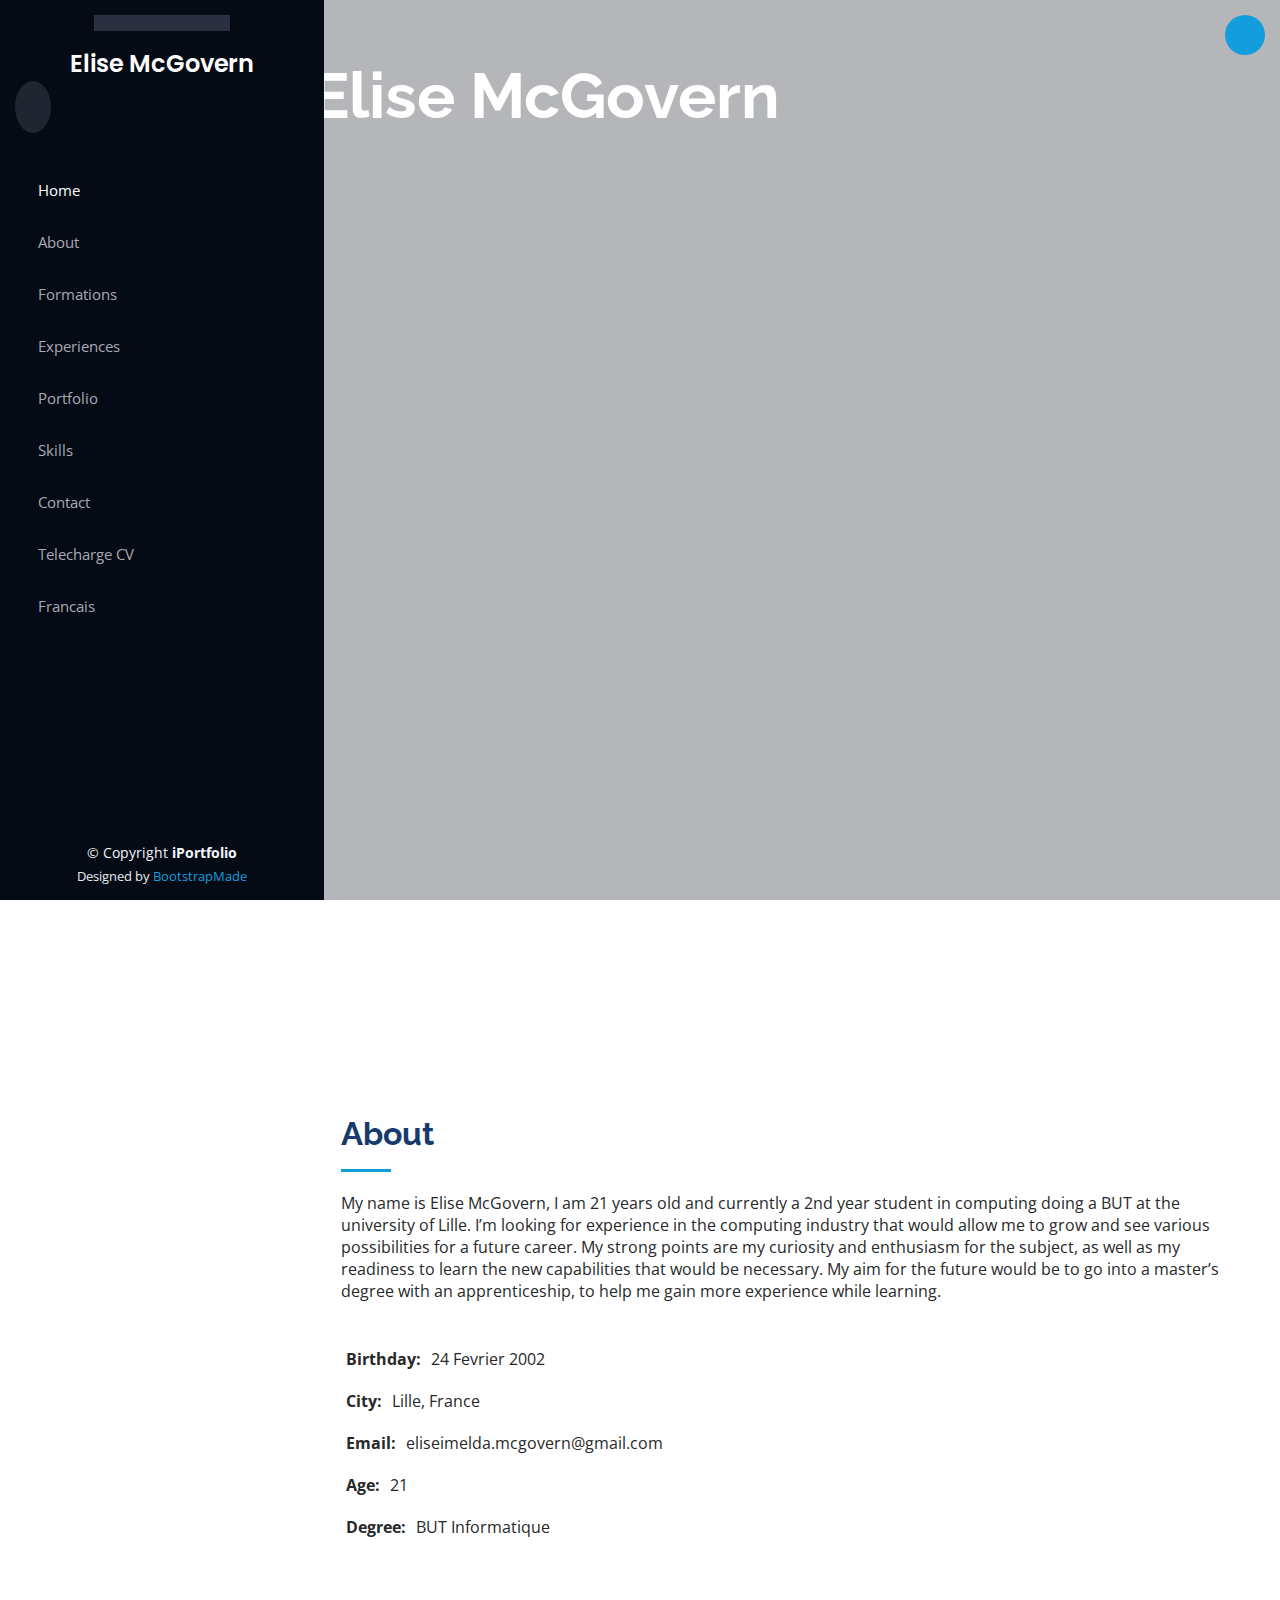
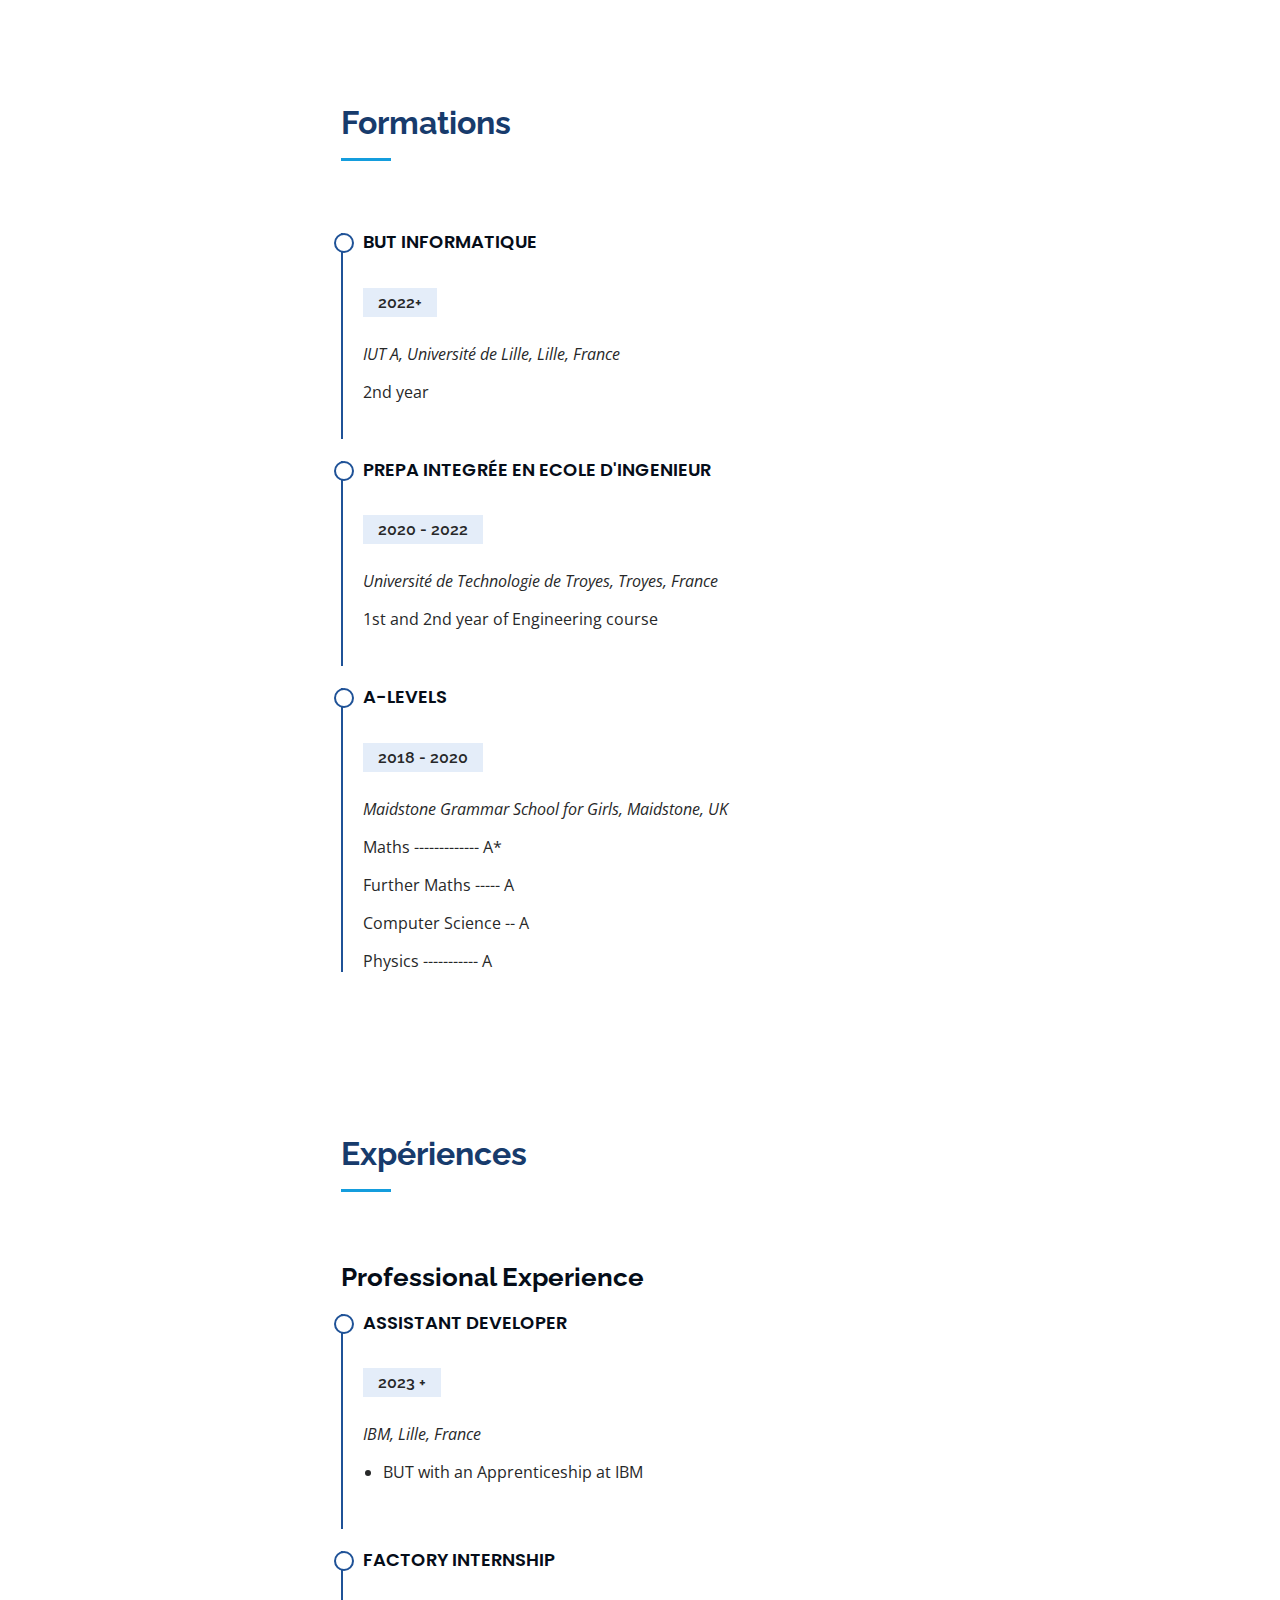
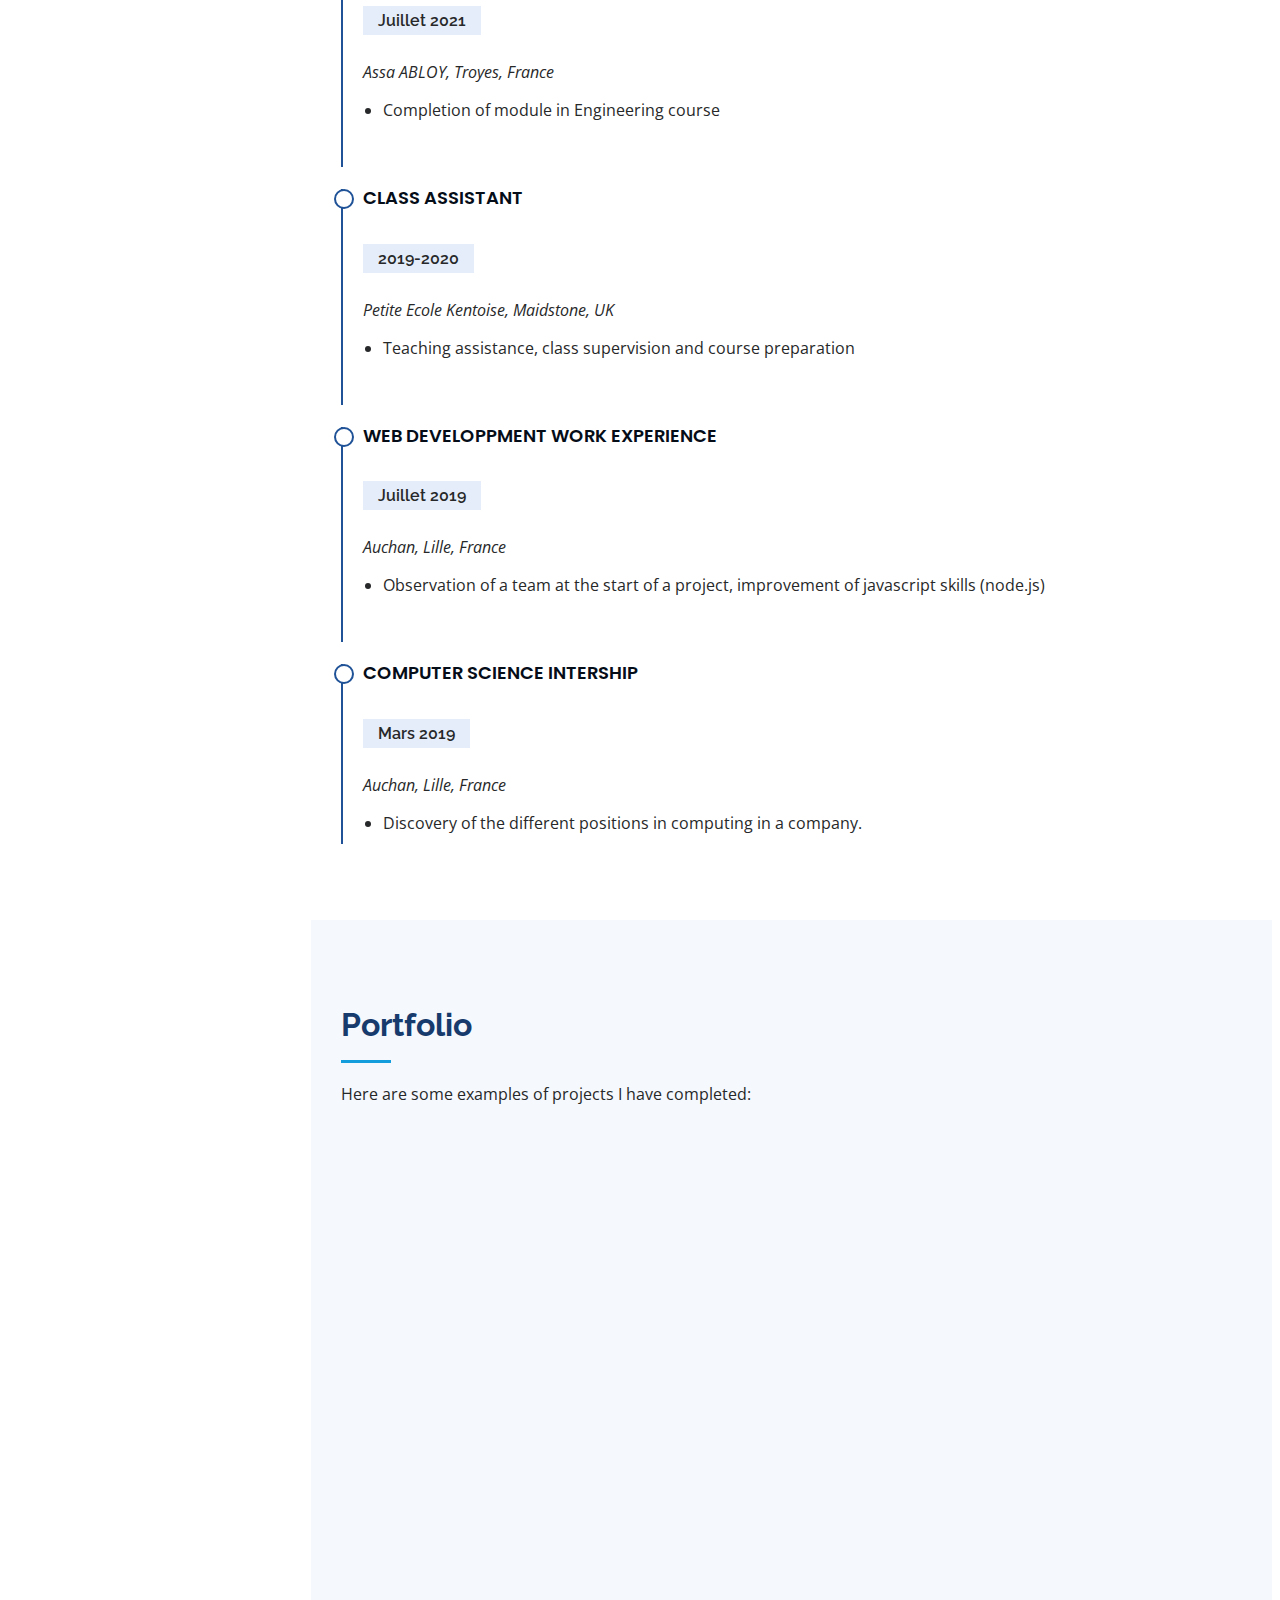
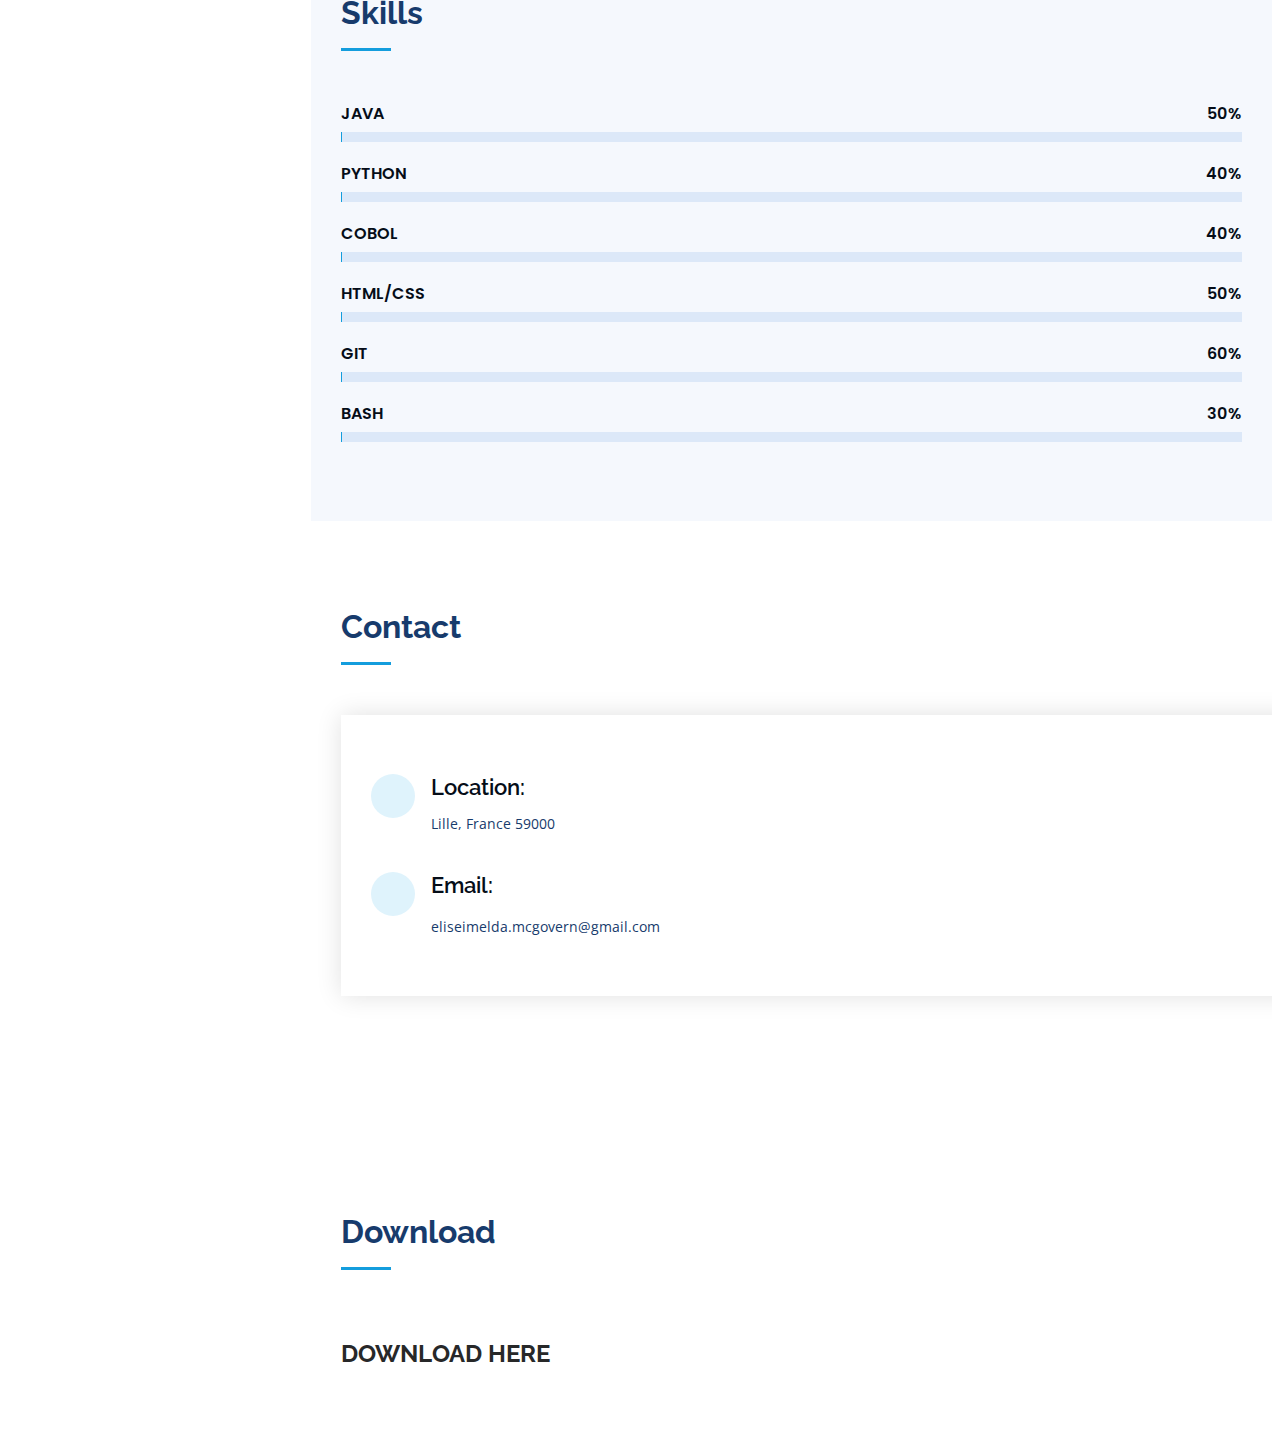
==== index-eng.html @ 30955b1f "english version, photos of tetris" ====
<!DOCTYPE html>
<html lang="en">

<head>
  <meta charset="utf-8">
  <meta content="width=device-width, initial-scale=1.0" name="viewport">

  <title>CV Numerique</title>
  <meta content="" name="description">
  <meta content="" name="keywords">

  <!-- Favicons -->
  <link href="assets/img/favicon.png" rel="icon">
  <link href="assets/img/apple-touch-icon.png" rel="apple-touch-icon">

  <!-- Google Fonts -->
  <link href="https://fonts.googleapis.com/css?family=Open+Sans:300,300i,400,400i,600,600i,700,700i|Raleway:300,300i,400,400i,500,500i,600,600i,700,700i|Poppins:300,300i,400,400i,500,500i,600,600i,700,700i" rel="stylesheet">

  <!-- Vendor CSS Files -->
  <link href="assets/vendor/aos/aos.css" rel="stylesheet">
  <link href="assets/vendor/bootstrap/css/bootstrap.min.css" rel="stylesheet">
  <link href="assets/vendor/bootstrap-icons/bootstrap-icons.css" rel="stylesheet">
  <link href="assets/vendor/boxicons/css/boxicons.min.css" rel="stylesheet">
  <link href="assets/vendor/glightbox/css/glightbox.min.css" rel="stylesheet">
  <link href="assets/vendor/swiper/swiper-bundle.min.css" rel="stylesheet">

  <!-- Template Main CSS File -->
  <link href="assets/css/style.css" rel="stylesheet">

  <!-- =======================================================
  * Template Name: iPortfolio
  * Updated: Nov 17 2023 with Bootstrap v5.3.2
  * Template URL: https://bootstrapmade.com/iportfolio-bootstrap-portfolio-websites-template/
  * Author: BootstrapMade.com
  * License: https://bootstrapmade.com/license/
  ======================================================== -->
</head>

<body>

  <!-- ======= Mobile nav toggle button ======= -->
  <i class="bi bi-list mobile-nav-toggle d-xl-none"></i>

  <!-- ======= Header ======= -->
  <header id="header">
    <div class="d-flex flex-column">

      <div class="profile">
        <img src="assets/img/Profile.jpg" alt="" class="img-fluid rounded-circle">
        <h1 class="text-light"><a href="index.html">Elise McGovern</a></h1>
        <div class="social-links mt-3 text-center">
          <a href="https://www.linkedin.com/in/elise-mcgovern-b7b705174/" class="linkedin"><i class="bx bxl-linkedin"></i></a>
        </div>
      </div>

      <nav id="navbar" class="nav-menu navbar">
        <ul>
          <li><a href="#hero" class="nav-link scrollto active"><i class="bx bx-home"></i> <span>Home</span></a></li>
          <li><a href="#about" class="nav-link scrollto"><i class="bx bx-user"></i> <span>About</span></a></li>
          <li><a href="#formations" class="nav-link scrollto"><i class="bx bx-file-blank"></i> <span>Formations</span></a></li>
          <li><a href="#experiences" class="nav-link scrollto"><i class="bx bx-file-blank"></i> <span>Experiences</span></a></li>
          <li><a href="#portfolio" class="nav-link scrollto"><i class="bx bx-book-content"></i> <span>Portfolio</span></a></li>
          <li><a href="#skills" class="nav-link scrollto"><i class="bx bx-file-blank"></i> <span>Skills</span></a></li>
          <li><a href="#contact" class="nav-link scrollto"><i class="bx bx-envelope"></i> <span>Contact</span></a></li>
          <li><a href="#download" class="nav-link scrollto"><i class="bx bx-download"></i> <span>Telecharge CV</span></a></li>
          <li><a href="index.html" class="nav-link scrollto"><i class="bx bx-world"></i> <span>Francais</span></a></li>

        </ul>
      </nav><!-- .nav-menu -->
    </div>
  </header><!-- End Header -->

  <!-- ======= Hero Section ======= -->
  <section id="hero" class="d-flex flex-column justify-content-center align-items-center">
    <div class="hero-container" data-aos="fade-in">
      <h1>Elise McGovern</h1>
      <p>
    </div>
  </section>
  <!-- End Hero -->

  <main id="main">

    <!-- ======= About Section ======= -->
    <section id="about" class="about">
      <div class="container">

        <div class="section-title">
          <h2>About</h2>
          <p>
            My name is Elise McGovern, I am 21 years old and currently a 2nd year student in computing doing a BUT at the 
            university of Lille. I’m looking for experience in the computing industry that would allow me to grow and see 
            various possibilities for a future career. My strong points are my curiosity and enthusiasm for the subject, as 
            well as my readiness to learn the new capabilities that would be necessary. My aim for the future would be to go 
            into a master’s degree with an apprenticeship, to help me gain more experience while learning. 
          </p>
        </div>

        <div class="row">
         
          <div class="col-lg-8 pt-4 pt-lg-0 content" data-aos="fade-left">
            <div class="row">
              <div class="col-lg-6">
                <ul>
                  <li><i class="bi bi-chevron-right"></i> <strong>Birthday:</strong> <span>24 Fevrier 2002</span></li>
                  <li><i class="bi bi-chevron-right"></i> <strong>City:</strong> <span>Lille, France</span></li>
                  <li><i class="bi bi-chevron-right"></i> <strong>Email:</strong> <span>eliseimelda.mcgovern@gmail.com</span></li>
                </ul>
              </div>
              <div class="col-lg-6">
                <ul>
                  <li><i class="bi bi-chevron-right"></i> <strong>Age:</strong> <span>21</span></li>
                  <li><i class="bi bi-chevron-right"></i> <strong>Degree:</strong> <span>BUT Informatique</span></li>
                </ul>
              </div>
            </div>
          </div>
        </div>

      </div>
    </section><!-- End About Section -->

    
    <!-- ======= Resume Section ======= -->
    <section id="formations" class="resume">
      <div class="container">

        <div class="section-title">
          <h2>Formations</h2>
        </div>

        <div class="row">
          <div class="col-lg-6" data-aos="fade-up">            

            <div class="resume-item">
              <h4>BUT Informatique</h4>
              <h5>2022+</h5>
              <p><em>IUT A, Université de Lille, Lille, France</em></p>
              <p>2nd year </p>
            </div>
            <div class="resume-item">
              <h4>Prepa Integrée en Ecole d'Ingenieur</h4>
              <h5>2020 - 2022</h5>
              <p><em>Université de Technologie de Troyes, Troyes, France</em></p>
              <p>1st and 2nd year of Engineering course</p>
            </div>
            <div class="resume-item">
              <h4>A-Levels</h4>
              <h5>2018 - 2020</h5>
              <p><em>Maidstone Grammar School for Girls, Maidstone, UK</em></p>
              <p>Maths ------------- A*</p>
              <p>Further Maths ----- A</p>
              <p>Computer Science -- A</p>
              <p>Physics ----------- A</p>
            </div>
          </div>
        </div>

      </div>
    </section><!-- End Resume Section -->

    <!-- ======= Experiences Section ======= -->
    <section id="experiences" class="resume">
      <div class="container">

        <div class="section-title">
          <h2>Expériences</h2>
        </div>

          <div class="col-lg-6" data-aos="fade-up" data-aos-delay="100">
            <h3 class="resume-title">Professional Experience</h3>
            <div class="resume-item">
              <h4>Assistant Developer</h4>
              <h5>2023 +</h5>
              <p><em>IBM, Lille, France </em></p>
              <ul>
                <li>BUT with an Apprenticeship at IBM</li>
              </ul>
            </div>
            <div class="resume-item">
              <h4>Factory Internship</h4>
              <h5>Juillet 2021</h5>
              <p><em>Assa ABLOY, Troyes, France </em></p>
              <ul>
                <li>Completion of module in Engineering course</li>
              </ul>
            </div>
            <div class="resume-item">
              <h4>Class Assistant</h4>
              <h5>2019-2020</h5>
              <p><em>Petite Ecole Kentoise, Maidstone, UK </em></p>
              <ul>
                <li>Teaching assistance, class supervision and course preparation</li>
              </ul>
            </div>
            <div class="resume-item">
              <h4>Web Developpment Work Experience</h4>
              <h5>Juillet 2019</h5>
              <p><em>Auchan, Lille, France </em></p>
              <ul>
                <li>Observation of a team at the start of a project, improvement of javascript skills (node.js)</li>
              </ul>
            </div>
            <div class="resume-item">
              <h4>Computer Science Intership</h4>
              <h5>Mars 2019</h5>
              <p><em>Auchan, Lille, France </em></p>
              <ul>
                <li>Discovery of the different positions in computing in a company.</li>
              </ul>
            </div>
          </div>
        </div>

      </div>
    </section><!-- End Resume Section -->


    <!-- ======= Portfolio Section ======= -->
    <section id="portfolio" class="portfolio section-bg">
      <div class="container">

        <div class="section-title">
          <h2>Portfolio</h2>
          <p>Here are some examples of projects I have completed:</p>
        </div>

        

        <div class="row portfolio-container" data-aos="fade-up" data-aos-delay="100">

          <div class="col-lg-4 col-md-6 portfolio-item filter-app">
            <div class="portfolio-wrap">
              <img src="assets/img/portfolio/image3.png" class="img-fluid" alt="">
              <div class="portfolio-links">
                <a href="assets/img/portfolio/image3.png" data-gallery="portfolioGallery" class="portfolio-lightbox" title="S1.05/06 Plateforme de covoiturage en ligne"><i class="bx bx-plus"></i></a>
                <a href="s1.05-06-details.html" title="More Details"><i class="bx bx-link"></i></a>
              </div>
            </div>
          </div>

          <div class="col-lg-4 col-md-6 portfolio-item filter-app">
            <div class="portfolio-wrap">
              <img src="assets/img/portfolio/image2.png" class="img-fluid" alt="">
              <div class="portfolio-links">
                <a href="assets/img/portfolio/image2.png" data-gallery="portfolioGallery" class="portfolio-lightbox" title="S1.02 Jeu ludo pédagogique"><i class="bx bx-plus"></i></a>
                <a href="s1.02-details.html" title="More Details"><i class="bx bx-link"></i></a>
              </div>
            </div>
          </div>


          <div class="col-lg-4 col-md-6 portfolio-item filter-web">
            <div class="portfolio-wrap">
              <img src="assets/img/portfolio/image6.png" class="img-fluid" alt="">
              <div class="portfolio-links">
                <a href="assets/img/portfolio/image6.png" data-gallery="portfolioGallery" class="portfolio-lightbox" title="S1.03/S2.03 Installation machine virtuelle"><i class="bx bx-plus"></i></a>
                <a href="s1.03-2.03-details.html" title="More Details"><i class="bx bx-link"></i></a>
              </div>
            </div>
          </div>

          <div class="col-lg-4 col-md-6 portfolio-item filter-app">
            <div class="portfolio-wrap">
              <img src="assets/img/portfolio/image4.png" class="img-fluid" alt="">
              <div class="portfolio-links">
                <a href="assets/img/portfolio/image4.png" data-gallery="portfolioGallery" class="portfolio-lightbox" title="S1.04/2.04 Introduction aux base de données"><i class="bx bx-plus"></i></a>
                <a href="s1.04-2.04-details.html" title="More Details"><i class="bx bx-link"></i></a>
              </div>
            </div>
          </div>

          <div class="col-lg-4 col-md-6 portfolio-item filter-card">
            <div class="portfolio-wrap">
              <img src="assets/img/portfolio/image7.png" class="img-fluid" alt="">
              <div class="portfolio-links">
                <a href="assets/img/portfolio/image7.png" data-gallery="portfolioGallery" class="portfolio-lightbox" title="S2.05/06 Escape Game"><i class="bx bx-plus"></i></a>
                <a href="s2.05-06-details.html" title="More Details"><i class="bx bx-link"></i></a>
              </div>
            </div>
          </div>

          <div class="col-lg-4 col-md-6 portfolio-item filter-web">
            <div class="portfolio-wrap">
              <img src="assets/img/portfolio/image8.png" class="img-fluid" alt="">
              <div class="portfolio-links">
                <a href="assets/img/portfolio/image8.png" data-gallery="portfolioGallery" class="portfolio-lightbox" title="P3.02 Mini Agile"><i class="bx bx-plus"></i></a>
                <a href="p3.02-details.html" title="More Details"><i class="bx bx-link"></i></a>
              </div>
            </div>
          </div>

        </div>

      </div>
    </section><!-- End Portfolio Section -->

     <!-- ======= Skills Section ======= -->
     <section id="skills" class="skills section-bg">
      <div class="container">

        <div class="section-title">
          <h2>Skills</h2>
        </div>

        <div class="row skills-content">

          <div class="col-lg-6" data-aos="fade-up">

            <div class="progress">
              <span class="skill">Java <i class="val">50%</i></span>
              <div class="progress-bar-wrap">
                <div class="progress-bar" role="progressbar" aria-valuenow="50" aria-valuemin="0" aria-valuemax="100"></div>
              </div>
            </div>

            <div class="progress">
              <span class="skill">Python <i class="val">40%</i></span>
              <div class="progress-bar-wrap">
                <div class="progress-bar" role="progressbar" aria-valuenow="50" aria-valuemin="0" aria-valuemax="100"></div>
              </div>
            </div>

            <div class="progress">
              <span class="skill">COBOL <i class="val">40%</i></span>
              <div class="progress-bar-wrap">
                <div class="progress-bar" role="progressbar" aria-valuenow="50" aria-valuemin="0" aria-valuemax="100"></div>
              </div>
            </div>

          </div>

          <div class="col-lg-6" data-aos="fade-up" data-aos-delay="100">

            <div class="progress">
              <span class="skill">HTML/CSS <i class="val">50%</i></span>
              <div class="progress-bar-wrap">
                <div class="progress-bar" role="progressbar" aria-valuenow="50" aria-valuemin="1" aria-valuemax="100"></div>
              </div>
            </div>

            <div class="progress">
              <span class="skill">Git <i class="val">60%</i></span>
              <div class="progress-bar-wrap">
                <div class="progress-bar" role="progressbar" aria-valuenow="60" aria-valuemin="0" aria-valuemax="100"></div>
              </div>
            </div>

            <div class="progress">
              <span class="skill">Bash <i class="val">30%</i></span>
              <div class="progress-bar-wrap">
                <div class="progress-bar" role="progressbar" aria-valuenow="30" aria-valuemin="0" aria-valuemax="100"></div>
              </div>
            </div>

          </div>

        </div>

        <div class="col-lg-6" data-aos="fade-up">



        </div>

      </div>
    </section><!-- End Skills Section -->


    <!-- ======= Contact Section ======= -->
    <section id="contact" class="contact">
      <div class="container">

        <div class="section-title">
          <h2>Contact</h2>
        </div>

        <div class="row" data-aos="fade-in">

          <div class="col-lg-5 d-flex align-items-stretch">
            <div class="info">
              <div class="address">
                <i class="bi bi-geo-alt"></i>
                <h4>Location:</h4>
                <p>Lille, France 59000</p>
              </div>

              <div class="email">
                <i class="bi bi-envelope"></i>
                <h4>Email:</h4>
                <p>eliseimelda.mcgovern@gmail.com</p>
              </div>

            </div>

          </div>

        </div>

      </div>
    </section><!-- End Contact Section -->

    <section id="download" class="download">
      <div class="container">

        <div class="section-title">
          <h2>Download</h2>
        </div>

        <h2>DOWNLOAD HERE</h2>
      </div>
    </section>

  </main><!-- End #main -->

  

  <!-- ======= Footer ======= -->
  <footer id="footer">
    <div class="container">
      <div class="copyright">
        &copy; Copyright <strong><span>iPortfolio</span></strong>
      </div>
      <div class="credits">
        <!-- All the links in the footer should remain intact. -->
        <!-- You can delete the links only if you purchased the pro version. -->
        <!-- Licensing information: https://bootstrapmade.com/license/ -->
        <!-- Purchase the pro version with working PHP/AJAX contact form: https://bootstrapmade.com/iportfolio-bootstrap-portfolio-websites-template/ -->
        Designed by <a href="https://bootstrapmade.com/">BootstrapMade</a>
      </div>
    </div>
  </footer><!-- End  Footer -->

  <a href="#" class="back-to-top d-flex align-items-center justify-content-center"><i class="bi bi-arrow-up-short"></i></a>

  <!-- Vendor JS Files -->
  <script src="assets/vendor/purecounter/purecounter_vanilla.js"></script>
  <script src="assets/vendor/aos/aos.js"></script>
  <script src="assets/vendor/bootstrap/js/bootstrap.bundle.min.js"></script>
  <script src="assets/vendor/glightbox/js/glightbox.min.js"></script>
  <script src="assets/vendor/isotope-layout/isotope.pkgd.min.js"></script>
  <script src="assets/vendor/swiper/swiper-bundle.min.js"></script>
  <script src="assets/vendor/typed.js/typed.umd.js"></script>
  <script src="assets/vendor/waypoints/noframework.waypoints.js"></script>
  <script src="assets/vendor/php-email-form/validate.js"></script>

  <!-- Template Main JS File -->
  <script src="assets/js/main.js"></script>

</body>

</html>
---- assets/css/style.css ----
/**
* Template Name: iPortfolio
* Updated: Nov 17 2023 with Bootstrap v5.3.2
* Template URL: https://bootstrapmade.com/iportfolio-bootstrap-portfolio-websites-template/
* Author: BootstrapMade.com
* License: https://bootstrapmade.com/license/
*/

/*--------------------------------------------------------------
# General
--------------------------------------------------------------*/
body {
  font-family: "Open Sans", sans-serif;
  color: #272829;
}

a {
  color: #149ddd;
  text-decoration: none;
}

a:hover {
  color: #37b3ed;
  text-decoration: none;
}

h1,
h2,
h3,
h4,
h5,
h6 {
  font-family: "Raleway", sans-serif;
}

/*--------------------------------------------------------------
# Back to top button
--------------------------------------------------------------*/
.back-to-top {
  position: fixed;
  visibility: hidden;
  opacity: 0;
  right: 15px;
  bottom: 15px;
  z-index: 996;
  background: #149ddd;
  width: 40px;
  height: 40px;
  border-radius: 50px;
  transition: all 0.4s;
}

.back-to-top i {
  font-size: 28px;
  color: #fff;
  line-height: 0;
}

.back-to-top:hover {
  background: #2eafec;
  color: #fff;
}

.back-to-top.active {
  visibility: visible;
  opacity: 1;
}

/*--------------------------------------------------------------
# Header
--------------------------------------------------------------*/
#header {
  position: fixed;
  top: 0;
  left: 0;
  bottom: 70px;
  width: 23%;
  transition: all ease-in-out 0.5s;
  z-index: 9997;
  transition: all 0.5s;
  padding: 0 15px;
  background: #040b14;
  overflow-y: auto;
}

#header .profile img {
  margin: 15px auto;
  display: block;
  width: 120px;
  border: 8px solid #2c2f3f;
}

#header .profile h1 {
  font-size: 24px;
  margin: 0;
  padding: 0;
  font-weight: 600;
  -moz-text-align-last: center;
  text-align-last: center;
  font-family: "Poppins", sans-serif;
}

#header .profile h1 a,
#header .profile h1 a:hover {
  color: #fff;
  text-decoration: none;
}

#header .profile .social-links a {
  font-size: 18px;
  display: inline-block;
  background: #212431;
  color: #fff;
  line-height: 1;
  padding: 8px 0;
  margin-right: 4px;
  border-radius: 50%;
  text-align: center;
  width: 36px;
  height: 36px;
  transition: 0.3s;
}

#header .profile .social-links a:hover {
  background: #149ddd;
  color: #fff;
  text-decoration: none;
}

#main {
  margin-left: 24%;
}

.container,
.container-fluid {
  padding-left: 30px;
  padding-right: 30px;
}

@media (max-width: 1199px) {
  #header {
    left: -300px;
  }

  #main {
    margin-left: 0;
  }

  .container,
  .container-fluid {
    padding-left: 12px;
    padding-right: 12px;
  }
}

/*--------------------------------------------------------------
# Navigation Menu
--------------------------------------------------------------*/
/* Desktop Navigation */
.nav-menu {
  padding: 30px 0 0 0;
}

.nav-menu * {
  margin: 0;
  padding: 0;
  list-style: none;
}

.nav-menu>ul>li {
  position: relative;
  white-space: nowrap;
}

.nav-menu a,
.nav-menu a:focus {
  display: flex;
  align-items: center;
  color: #a8a9b4;
  padding: 12px 15px;
  margin-bottom: 8px;
  transition: 0.3s;
  font-size: 15px;
}

.nav-menu a i,
.nav-menu a:focus i {
  font-size: 24px;
  padding-right: 8px;
  color: #6f7180;
}

.nav-menu a:hover,
.nav-menu .active,
.nav-menu .active:focus,
.nav-menu li:hover>a {
  text-decoration: none;
  color: #fff;
}

.nav-menu a:hover i,
.nav-menu .active i,
.nav-menu .active:focus i,
.nav-menu li:hover>a i {
  color: #149ddd;
}

/* Mobile Navigation */
.mobile-nav-toggle {
  position: fixed;
  right: 15px;
  top: 15px;
  z-index: 9998;
  border: 0;
  font-size: 24px;
  transition: all 0.4s;
  outline: none !important;
  background-color: #149ddd;
  color: #fff;
  width: 40px;
  height: 40px;
  display: inline-flex;
  align-items: center;
  justify-content: center;
  line-height: 0;
  border-radius: 50px;
  cursor: pointer;
}

.mobile-nav-active {
  overflow: hidden;
}

.mobile-nav-active #header {
  left: 0;
}

/*--------------------------------------------------------------
# Hero Section
--------------------------------------------------------------*/
#hero {
  width: 100%;
  height: 100vh;
  /* background: url("../img/hero-bg.jpg") top center; */
  background-size: cover;
}

#hero:before {
  content: "";
  background: rgba(5, 13, 24, 0.3);
  position: absolute;
  bottom: 0;
  top: 0;
  left: 0;
  right: 0;
  z-index: 1;
}

#hero .hero-container {
  position: relative;
  z-index: 2;
  min-width: 300px;
  padding-left: 24%;
}

#hero h1 {
  margin: 0 0 10px 0;
  font-size: 64px;
  font-weight: 700;
  line-height: 56px;
  color: #fff;
}

#hero p {
  color: #fff;
  margin-bottom: 50px;
  font-size: 26px;
  font-family: "Poppins", sans-serif;
}

#hero p span {
  color: #fff;
  padding-bottom: 4px;
  letter-spacing: 1px;
  border-bottom: 3px solid #149ddd;
}

@media (min-width: 1024px) {
  #hero {
    background-attachment: fixed;
  }
}

@media (max-width: 768px) {
  #hero h1 {
    font-size: 28px;
    line-height: 36px;
  }

  #hero h2 {
    font-size: 18px;
    line-height: 24px;
    margin-bottom: 30px;
  }
}

/*--------------------------------------------------------------
# Sections General
--------------------------------------------------------------*/
section {
  padding: 60px 0;
  overflow: hidden;
}

.section-bg {
  background: #f5f8fd;
}

.section-title {
  padding-bottom: 30px;
}

.section-title h2 {
  font-size: 32px;
  font-weight: bold;
  margin-bottom: 20px;
  padding-bottom: 20px;
  position: relative;
  color: #173b6c;
}

.section-title h2::after {
  content: "";
  position: absolute;
  display: block;
  width: 50px;
  height: 3px;
  background: #149ddd;
  bottom: 0;
  left: 0;
}

.section-title p {
  margin-bottom: 0;
}

/*--------------------------------------------------------------
# About
--------------------------------------------------------------*/
.about .content h3 {
  font-weight: 700;
  font-size: 26px;
  color: #173b6c;
}

.about .content ul {
  list-style: none;
  padding: 0;
}

.about .content ul li {
  margin-bottom: 20px;
  display: flex;
  align-items: center;
}

.about .content ul strong {
  margin-right: 10px;
}

.about .content ul i {
  font-size: 16px;
  margin-right: 5px;
  color: #149ddd;
  line-height: 0;
}

.about .content p:last-child {
  margin-bottom: 0;
}

/*--------------------------------------------------------------
# Facts
--------------------------------------------------------------*/
.facts {
  padding-bottom: 30px;
}

.facts .count-box {
  padding: 30px;
  width: 100%;
}

.facts .count-box i {
  display: block;
  font-size: 44px;
  color: #149ddd;
  float: left;
  line-height: 0;
}

.facts .count-box span {
  font-size: 48px;
  line-height: 40px;
  display: block;
  font-weight: 700;
  color: #050d18;
  margin-left: 60px;
}

.facts .count-box p {
  padding: 15px 0 0 0;
  margin: 0 0 0 60px;
  font-family: "Raleway", sans-serif;
  font-size: 14px;
  color: #122f57;
}

.facts .count-box a {
  font-weight: 600;
  display: block;
  margin-top: 20px;
  color: #122f57;
  font-size: 15px;
  font-family: "Poppins", sans-serif;
  transition: ease-in-out 0.3s;
}

.facts .count-box a:hover {
  color: #1f5297;
}

/*--------------------------------------------------------------
# Akills
--------------------------------------------------------------*/
.skills .progress {
  height: 60px;
  display: block;
  background: none;
  border-radius: 0;
}

.skills .progress .skill {
  padding: 0;
  margin: 0 0 6px 0;
  text-transform: uppercase;
  display: block;
  font-weight: 600;
  font-family: "Poppins", sans-serif;
  color: #050d18;
}

.skills .progress .skill .val {
  float: right;
  font-style: normal;
}

.skills .progress-bar-wrap {
  background: #dce8f8;
  height: 10px;
}

.skills .progress-bar {
  width: 1px;
  height: 10px;
  transition: 0.9s;
  background-color: #149ddd;
}

/*--------------------------------------------------------------
# Resume
--------------------------------------------------------------*/
.resume .resume-title {
  font-size: 26px;
  font-weight: 700;
  margin-top: 20px;
  margin-bottom: 20px;
  color: #050d18;
}

.resume .resume-item {
  padding: 0 0 20px 20px;
  margin-top: -2px;
  border-left: 2px solid #1f5297;
  position: relative;
}

.resume .resume-item h4 {
  line-height: 18px;
  font-size: 18px;
  font-weight: 600;
  text-transform: uppercase;
  font-family: "Poppins", sans-serif;
  color: #050d18;
  margin-bottom: 10px;
}

.resume .resume-item h5 {
  font-size: 16px;
  background: #e4edf9;
  padding: 5px 15px;
  display: inline-block;
  font-weight: 600;
  margin-bottom: 10px;
}

.resume .resume-item ul {
  padding-left: 20px;
}

.resume .resume-item ul li {
  padding-bottom: 10px;
}

.resume .resume-item:last-child {
  padding-bottom: 0;
}

.resume .resume-item::before {
  content: "";
  position: absolute;
  width: 16px;
  height: 16px;
  border-radius: 50px;
  left: -9px;
  top: 0;
  background: #fff;
  border: 2px solid #1f5297;
}

/*--------------------------------------------------------------
# Portfolio
--------------------------------------------------------------*/
.portfolio .portfolio-item {
  margin-bottom: 30px;
}

.portfolio #portfolio-flters {
  padding: 0;
  margin: 0 auto 35px auto;
  list-style: none;
  text-align: center;
  background: #fff;
  border-radius: 50px;
  padding: 2px 15px;
}

.portfolio #portfolio-flters li {
  cursor: pointer;
  display: inline-block;
  padding: 10px 15px 8px 15px;
  font-size: 14px;
  font-weight: 600;
  line-height: 1;
  text-transform: uppercase;
  color: #272829;
  margin-bottom: 5px;
  transition: all 0.3s ease-in-out;
}

.portfolio #portfolio-flters li:hover,
.portfolio #portfolio-flters li.filter-active {
  color: #149ddd;
}

.portfolio #portfolio-flters li:last-child {
  margin-right: 0;
}

.portfolio .portfolio-wrap {
  transition: 0.3s;
  position: relative;
  overflow: hidden;
  z-index: 1;
}

.portfolio .portfolio-wrap::before {
  content: "";
  background: rgba(255, 255, 255, 0.5);
  position: absolute;
  left: 0;
  right: 0;
  top: 0;
  bottom: 0;
  transition: all ease-in-out 0.3s;
  z-index: 2;
  opacity: 0;
}

.portfolio .portfolio-wrap .portfolio-links {
  opacity: 1;
  left: 0;
  right: 0;
  bottom: -60px;
  z-index: 3;
  position: absolute;
  transition: all ease-in-out 0.3s;
  display: flex;
  justify-content: center;
}

.portfolio .portfolio-wrap .portfolio-links a {
  color: #fff;
  font-size: 28px;
  text-align: center;
  background: rgba(20, 157, 221, 0.75);
  transition: 0.3s;
  width: 50%;
}

.portfolio .portfolio-wrap .portfolio-links a:hover {
  background: rgba(20, 157, 221, 0.95);
}

.portfolio .portfolio-wrap .portfolio-links a+a {
  border-left: 1px solid #37b3ed;
}

.portfolio .portfolio-wrap:hover::before {
  top: 0;
  left: 0;
  right: 0;
  bottom: 0;
  opacity: 1;
}

.portfolio .portfolio-wrap:hover .portfolio-links {
  opacity: 1;
  bottom: 0;
}

/*--------------------------------------------------------------
# Portfolio Details
--------------------------------------------------------------*/
.portfolio-details {
  padding-top: 40px;
}

.portfolio-details .portfolio-details-slider img {
  width: 100%;
}

.portfolio-details .portfolio-details-slider .swiper-pagination {
  margin-top: 20px;
  position: relative;
}

.portfolio-details .portfolio-details-slider .swiper-pagination .swiper-pagination-bullet {
  width: 12px;
  height: 12px;
  background-color: #fff;
  opacity: 1;
  border: 1px solid #149ddd;
}

.portfolio-details .portfolio-details-slider .swiper-pagination .swiper-pagination-bullet-active {
  background-color: #149ddd;
}

.portfolio-details .portfolio-info {
  padding: 30px;
  box-shadow: 0px 0 30px rgba(5, 13, 24, 0.08);
}

.portfolio-details .portfolio-info h3 {
  font-size: 22px;
  font-weight: 700;
  margin-bottom: 20px;
  padding-bottom: 20px;
  border-bottom: 1px solid #eee;
}

.portfolio-details .portfolio-info ul {
  list-style: none;
  padding: 0;
  font-size: 15px;
}

.portfolio-details .portfolio-info ul li+li {
  margin-top: 10px;
}

.portfolio-details .portfolio-description {
  padding-top: 30px;
}

.portfolio-details .portfolio-description h2 {
  font-size: 26px;
  font-weight: 700;
  margin-bottom: 20px;
}

.portfolio-details .portfolio-description p {
  padding: 0;
}

/*--------------------------------------------------------------
# Services
--------------------------------------------------------------*/
.services .icon-box {
  margin-bottom: 20px;
}

.services .icon {
  float: left;
  display: flex;
  align-items: center;
  justify-content: center;
  width: 54px;
  height: 54px;
  background: #149ddd;
  border-radius: 50%;
  transition: 0.5s;
  border: 1px solid #149ddd;
}

.services .icon i {
  color: #fff;
  font-size: 24px;
  line-height: 0;
}

.services .icon-box:hover .icon {
  background: #fff;
}

.services .icon-box:hover .icon i {
  color: #149ddd;
}

.services .title {
  margin-left: 80px;
  font-weight: 700;
  margin-bottom: 15px;
  font-size: 18px;
}

.services .title a {
  color: #343a40;
}

.services .title a:hover {
  color: #149ddd;
}

.services .description {
  margin-left: 80px;
  line-height: 24px;
  font-size: 14px;
}

/*--------------------------------------------------------------
# Testimonials
--------------------------------------------------------------*/
.testimonials .testimonials-carousel,
.testimonials .testimonials-slider {
  overflow: hidden;
}

.testimonials .testimonial-item {
  box-sizing: content-box;
  text-align: center;
  min-height: 320px;
}

.testimonials .testimonial-item .testimonial-img {
  width: 90px;
  border-radius: 50%;
  margin: 0 auto;
}

.testimonials .testimonial-item h3 {
  font-size: 18px;
  font-weight: bold;
  margin: 10px 0 5px 0;
  color: #111;
}

.testimonials .testimonial-item h4 {
  font-size: 14px;
  color: #999;
  margin: 0;
}

.testimonials .testimonial-item .quote-icon-left,
.testimonials .testimonial-item .quote-icon-right {
  color: #c3e8fa;
  font-size: 26px;
}

.testimonials .testimonial-item .quote-icon-left {
  display: inline-block;
  left: -5px;
  position: relative;
}

.testimonials .testimonial-item .quote-icon-right {
  display: inline-block;
  right: -5px;
  position: relative;
  top: 10px;
}

.testimonials .testimonial-item p {
  font-style: italic;
  margin: 0 15px 15px 15px;
  padding: 20px;
  background: #fff;
  position: relative;
  margin-bottom: 35px;
  border-radius: 6px;
  box-shadow: 0px 2px 15px rgba(0, 0, 0, 0.1);
}

.testimonials .testimonial-item p::after {
  content: "";
  width: 0;
  height: 0;
  border-top: 20px solid #fff;
  border-right: 20px solid transparent;
  border-left: 20px solid transparent;
  position: absolute;
  bottom: -20px;
  left: calc(50% - 20px);
}

.testimonials .swiper-pagination {
  margin-top: 20px;
  position: relative;
}

.testimonials .swiper-pagination .swiper-pagination-bullet {
  width: 12px;
  height: 12px;
  background-color: #fff;
  opacity: 1;
  border: 1px solid #149ddd;
}

.testimonials .swiper-pagination .swiper-pagination-bullet-active {
  background-color: #149ddd;
}

/*--------------------------------------------------------------
# Contact
--------------------------------------------------------------*/
.contact {
  padding-bottom: 130px;
}

.contact .info {
  padding: 30px;
  background: #fff;
  width: 100%;
  box-shadow: 0 0 24px 0 rgba(0, 0, 0, 0.12);
}

.contact .info i {
  font-size: 20px;
  color: #149ddd;
  float: left;
  width: 44px;
  height: 44px;
  background: #dff3fc;
  display: flex;
  justify-content: center;
  align-items: center;
  border-radius: 50px;
  transition: all 0.3s ease-in-out;
}

.contact .info h4 {
  padding: 0 0 0 60px;
  font-size: 22px;
  font-weight: 600;
  margin-bottom: 5px;
  color: #050d18;
}

.contact .info p {
  padding: 0 0 10px 60px;
  margin-bottom: 20px;
  font-size: 14px;
  color: #173b6c;
}

.contact .info .email p {
  padding-top: 5px;
}

.contact .info .social-links {
  padding-left: 60px;
}

.contact .info .social-links a {
  font-size: 18px;
  display: inline-block;
  background: #333;
  color: #fff;
  line-height: 1;
  padding: 8px 0;
  border-radius: 50%;
  text-align: center;
  width: 36px;
  height: 36px;
  transition: 0.3s;
  margin-right: 10px;
}

.contact .info .social-links a:hover {
  background: #149ddd;
  color: #fff;
}

.contact .info .email:hover i,
.contact .info .address:hover i,
.contact .info .phone:hover i {
  background: #149ddd;
  color: #fff;
}

.contact .php-email-form {
  width: 100%;
  padding: 30px;
  background: #fff;
  box-shadow: 0 0 24px 0 rgba(0, 0, 0, 0.12);
}

.contact .php-email-form .form-group {
  padding-bottom: 8px;
}

.contact .php-email-form .validate {
  display: none;
  color: red;
  margin: 0 0 15px 0;
  font-weight: 400;
  font-size: 13px;
}

.contact .php-email-form .error-message {
  display: none;
  color: #fff;
  background: #ed3c0d;
  text-align: left;
  padding: 15px;
  font-weight: 600;
}

.contact .php-email-form .error-message br+br {
  margin-top: 25px;
}

.contact .php-email-form .sent-message {
  display: none;
  color: #fff;
  background: #18d26e;
  text-align: center;
  padding: 15px;
  font-weight: 600;
}

.contact .php-email-form .loading {
  display: none;
  background: #fff;
  text-align: center;
  padding: 15px;
}

.contact .php-email-form .loading:before {
  content: "";
  display: inline-block;
  border-radius: 50%;
  width: 24px;
  height: 24px;
  margin: 0 10px -6px 0;
  border: 3px solid #18d26e;
  border-top-color: #eee;
  animation: animate-loading 1s linear infinite;
}

.contact .php-email-form .form-group {
  margin-bottom: 15px;
}

.contact .php-email-form label {
  padding-bottom: 8px;
}

.contact .php-email-form input,
.contact .php-email-form textarea {
  border-radius: 0;
  box-shadow: none;
  font-size: 14px;
}

.contact .php-email-form input {
  height: 44px;
}

.contact .php-email-form textarea {
  padding: 10px 15px;
}

.contact .php-email-form button[type=submit] {
  background: #149ddd;
  border: 0;
  padding: 10px 24px;
  color: #fff;
  transition: 0.4s;
  border-radius: 4px;
}

.contact .php-email-form button[type=submit]:hover {
  background: #37b3ed;
}

@keyframes animate-loading {
  0% {
    transform: rotate(0deg);
  }

  100% {
    transform: rotate(360deg);
  }
}

/*--------------------------------------------------------------
# Breadcrumbs
--------------------------------------------------------------*/
.breadcrumbs {
  padding: 20px 0;
  background: #f9f9f9;
}

.breadcrumbs h2 {
  font-size: 26px;
  font-weight: 300;
}

.breadcrumbs ol {
  display: flex;
  flex-wrap: wrap;
  list-style: none;
  padding: 0;
  margin: 0;
  font-size: 15px;
}

.breadcrumbs ol li+li {
  padding-left: 10px;
}

.breadcrumbs ol li+li::before {
  display: inline-block;
  padding-right: 10px;
  color: #0e2442;
  content: "/";
}

@media (max-width: 768px) {
  .breadcrumbs .d-flex {
    display: block !important;
  }

  .breadcrumbs ol {
    display: block;
  }

  .breadcrumbs ol li {
    display: inline-block;
  }
}

/*--------------------------------------------------------------
# Footer
--------------------------------------------------------------*/
#footer {
  padding: 15px;
  color: #f4f6fd;
  font-size: 14px;
  position: fixed;
  left: 0;
  bottom: 0;
  width: 23%;
  z-index: 9999;
  background: #040b14;
}

#footer .copyright {
  text-align: center;
}

#footer .credits {
  padding-top: 5px;
  text-align: center;
  font-size: 13px;
  color: #eaebf0;
}

@media (max-width: 1199px) {
  #footer {
    position: static;
    width: auto;
    padding-right: 20px 15px;
  }
}
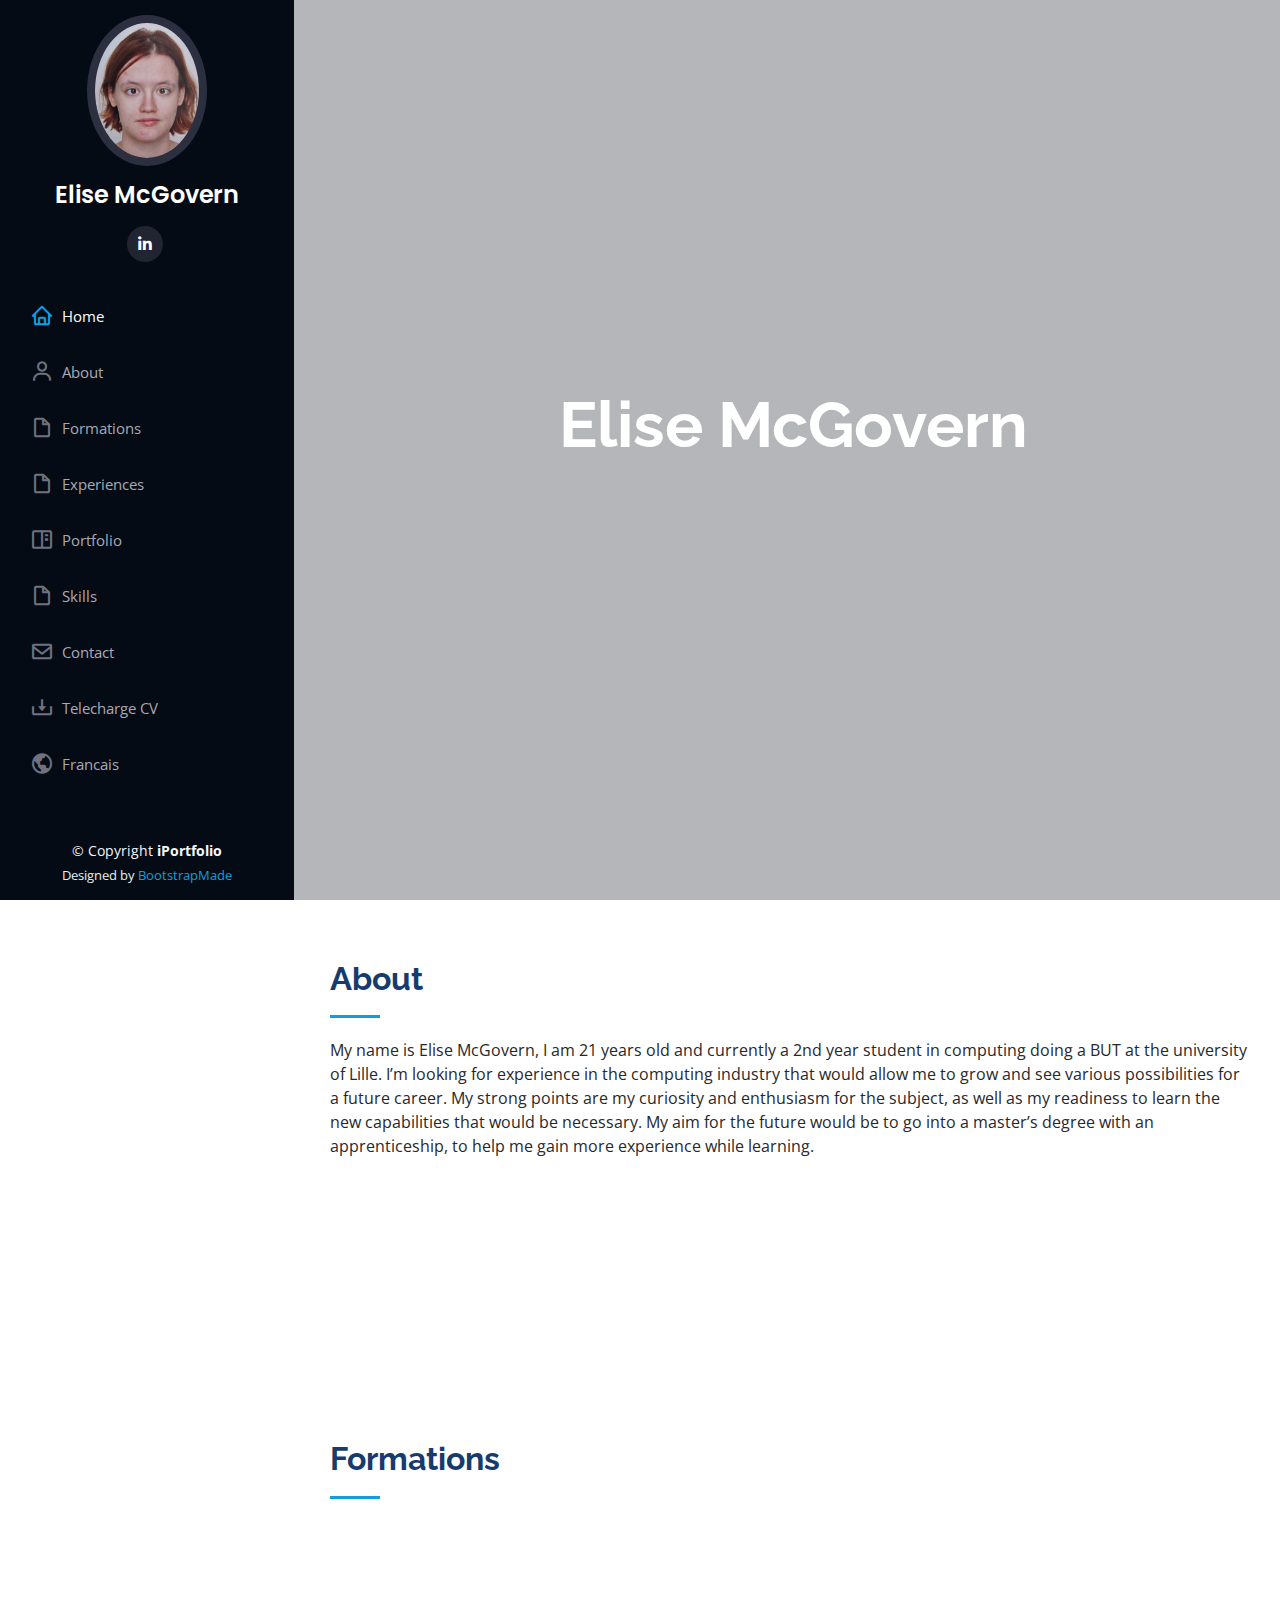
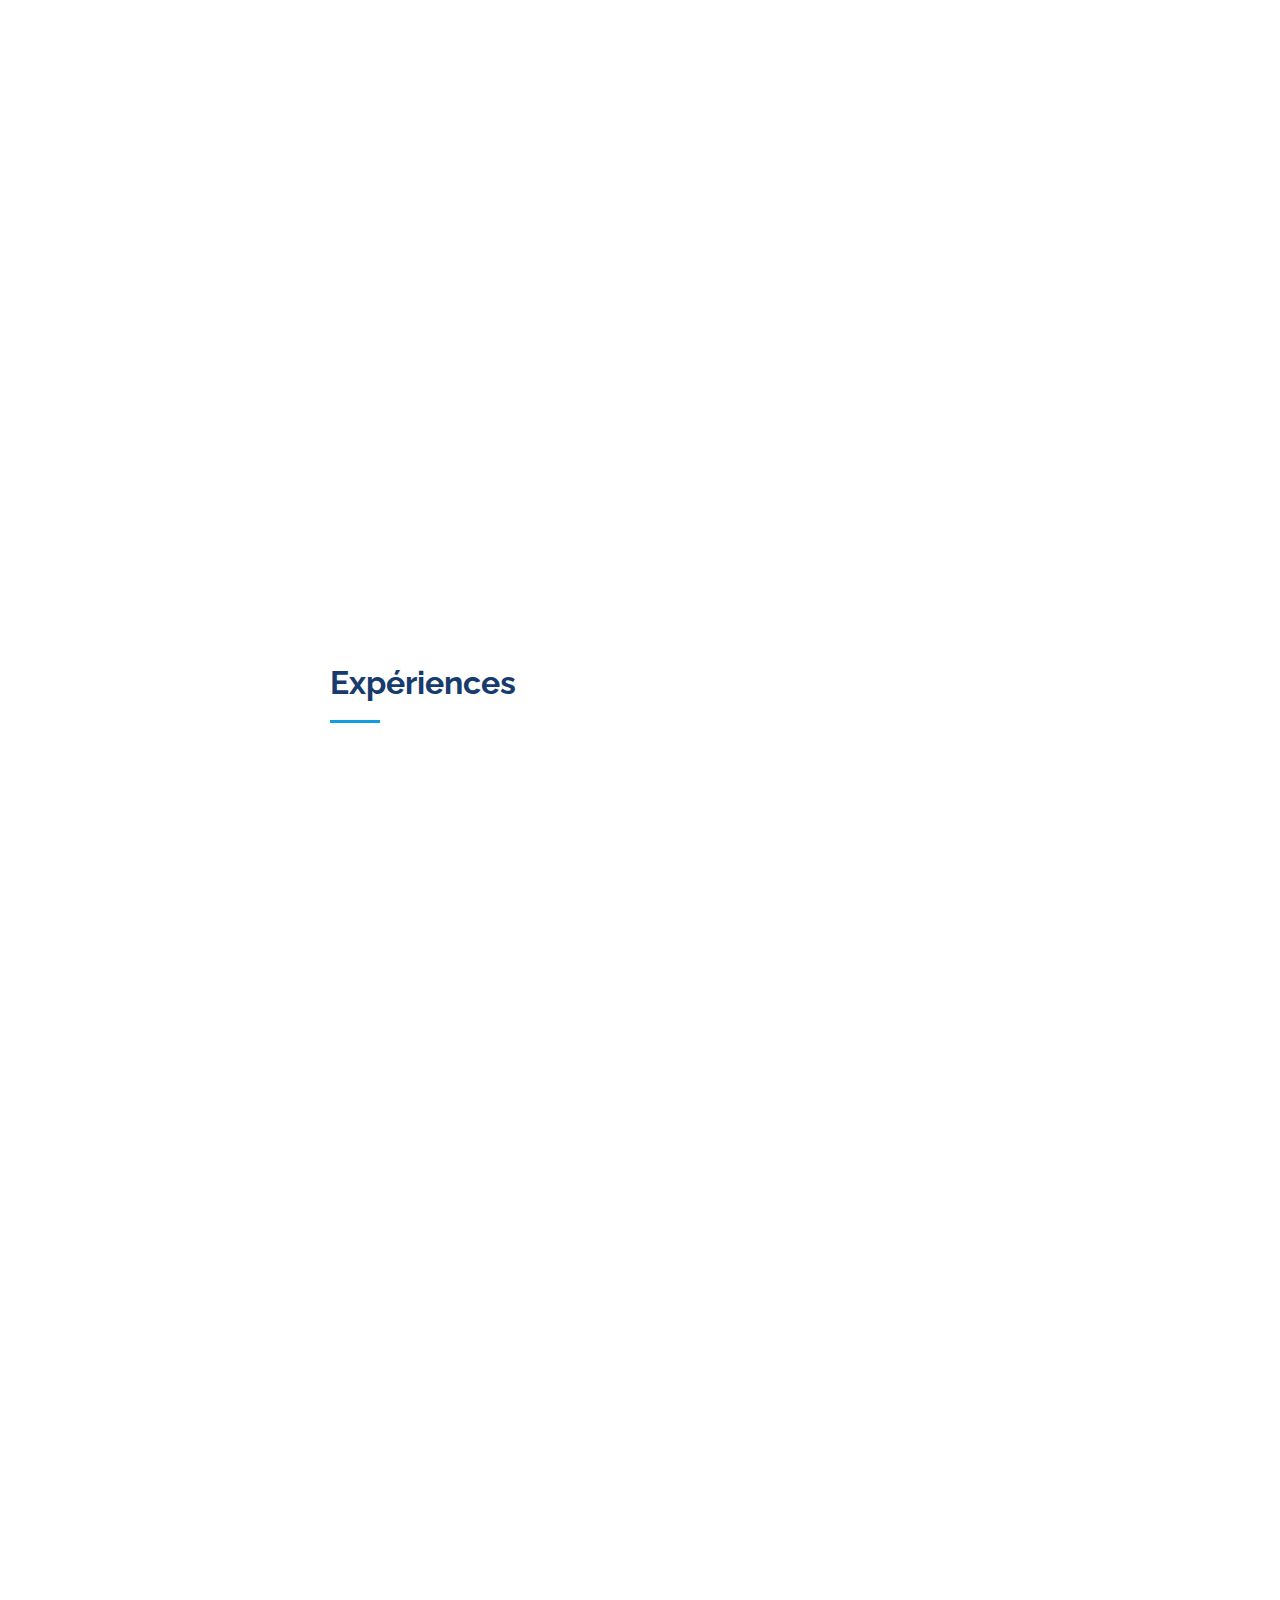
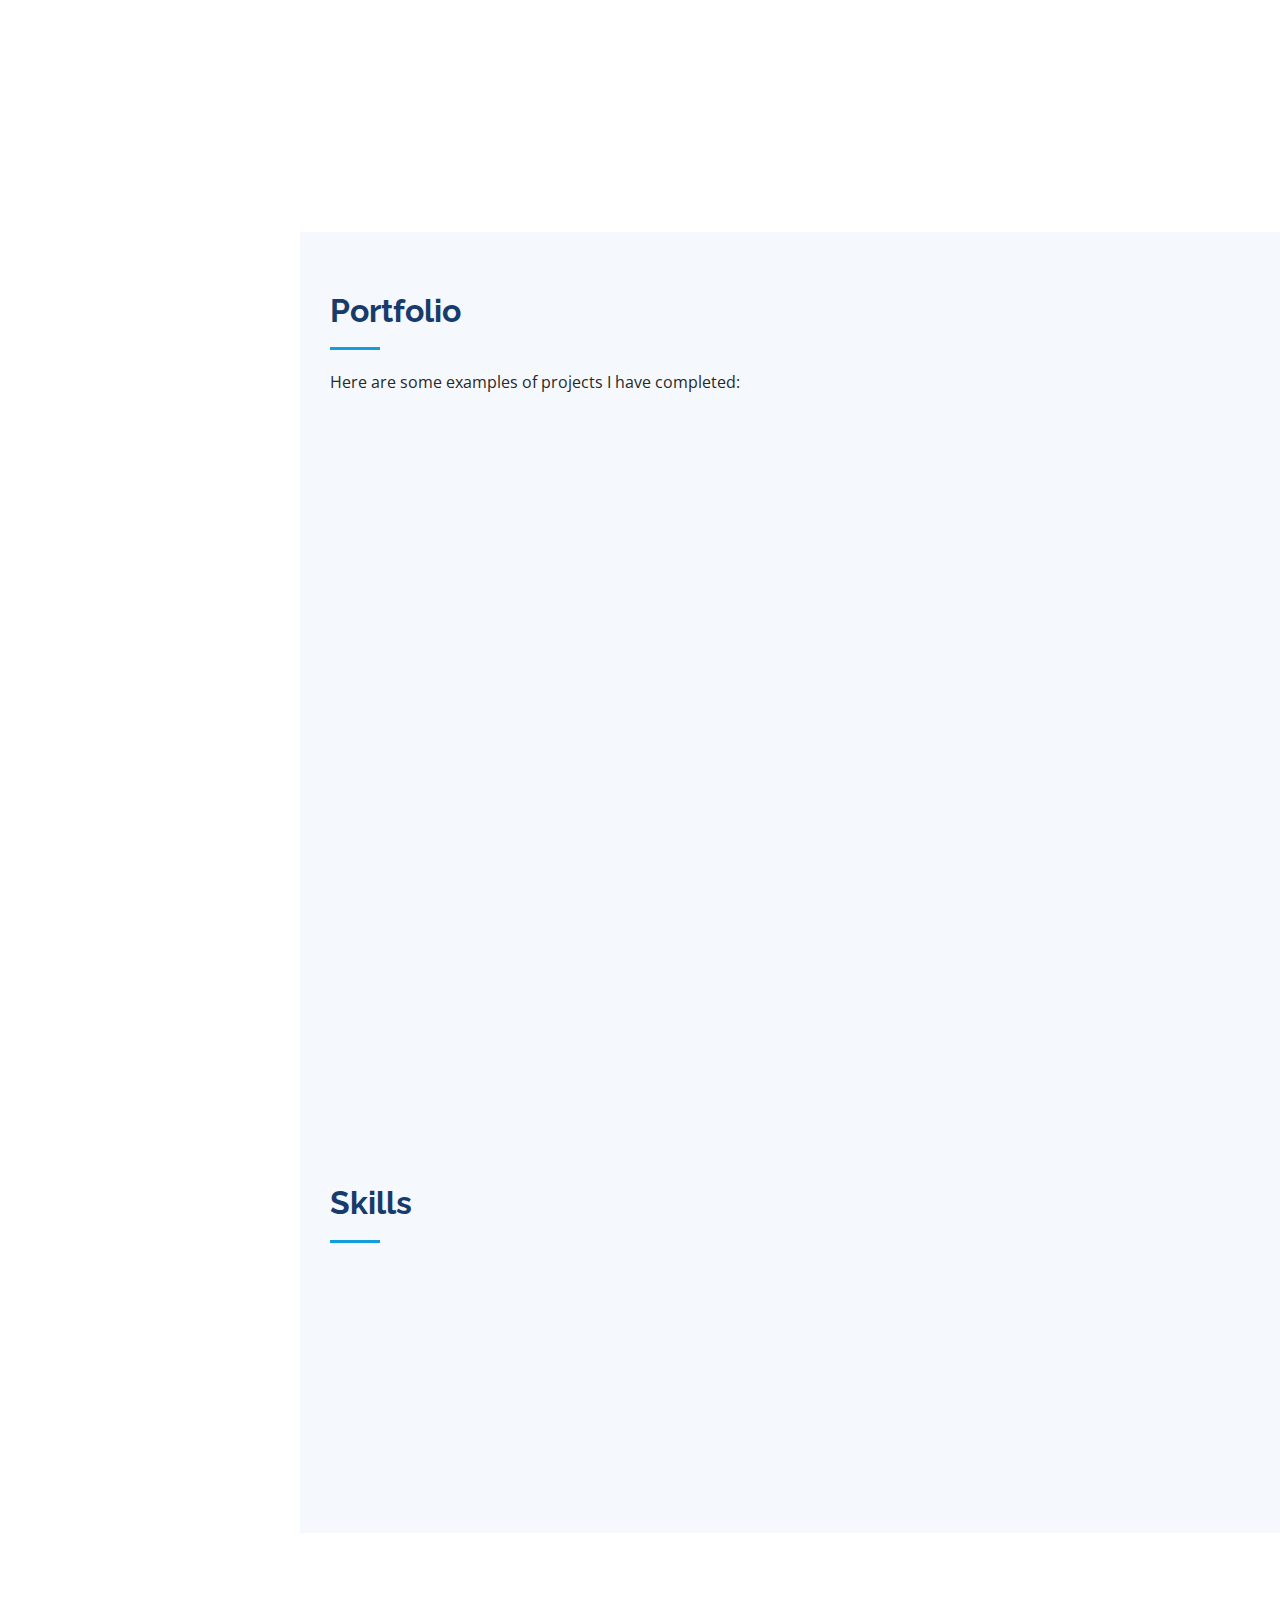
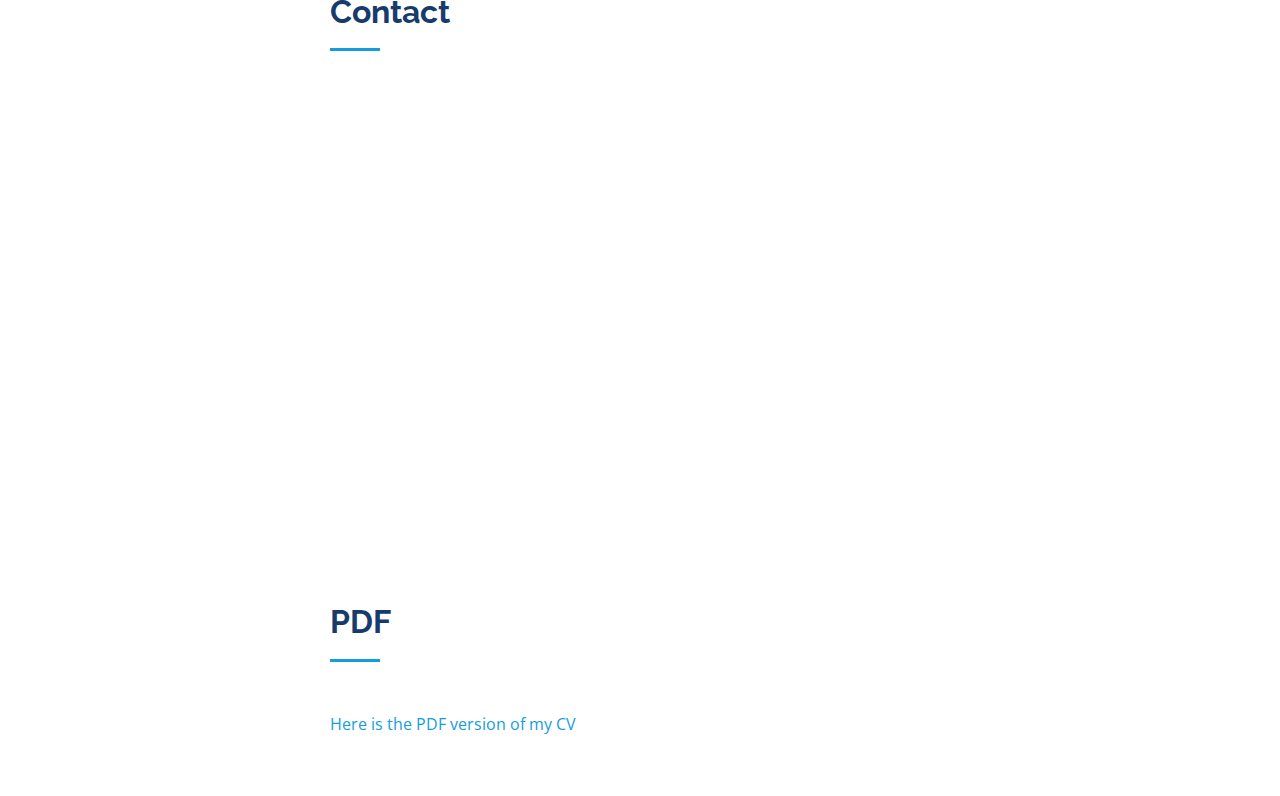
==== commit ca612ecc: "cv-download" ====
--- a/index-eng.html
+++ b/index-eng.html
@@ -5,7 +5,7 @@
   <meta charset="utf-8">
   <meta content="width=device-width, initial-scale=1.0" name="viewport">
 
-  <title>CV Numerique</title>
+  <title>CV Elise McGovern</title>
   <meta content="" name="description">
   <meta content="" name="keywords">
 
@@ -391,6 +391,13 @@
                 <p>eliseimelda.mcgovern@gmail.com</p>
               </div>
 
+              <div class="telephone">
+                <i class="bi bi-telephone"></i>
+                <h4>Telephone:</h4>
+                <p>+33788474803</p>
+              </div>
+
+
             </div>
 
           </div>
@@ -400,16 +407,16 @@
       </div>
     </section><!-- End Contact Section -->
 
-    <section id="download" class="download">
-      <div class="container">
-
-        <div class="section-title">
-          <h2>Download</h2>
-        </div>
-
-        <h2>DOWNLOAD HERE</h2>
-      </div>
-    </section>
+    <section id="download" class="download"><!--Download section-->
+      <div class="container">
+
+        <div class="section-title">
+          <h2>PDF</h2>
+        </div>
+
+        <a href="CV_EliseMcGovern_2023_03.docx.pdf">Here is the PDF version of my CV</a>
+      </div>
+    </section><!-- End Download Section -->
 
   </main><!-- End #main -->
 
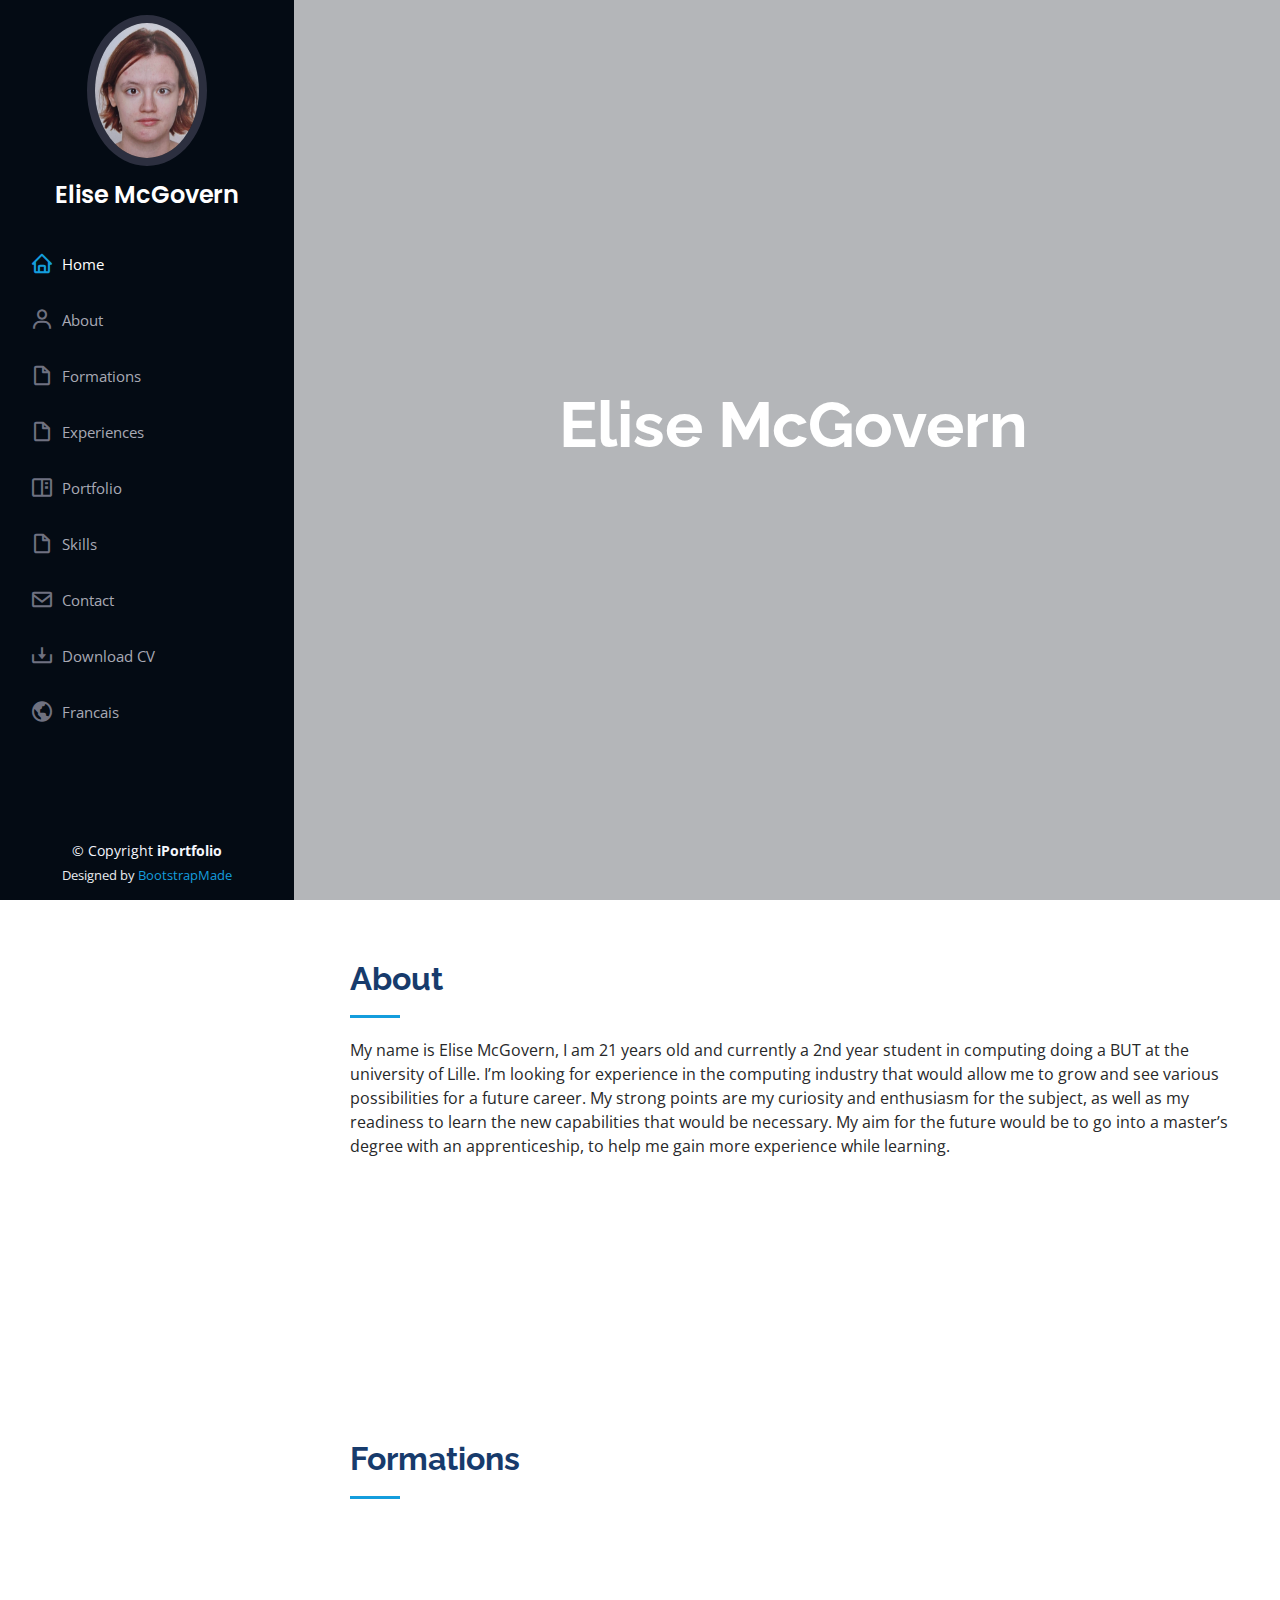
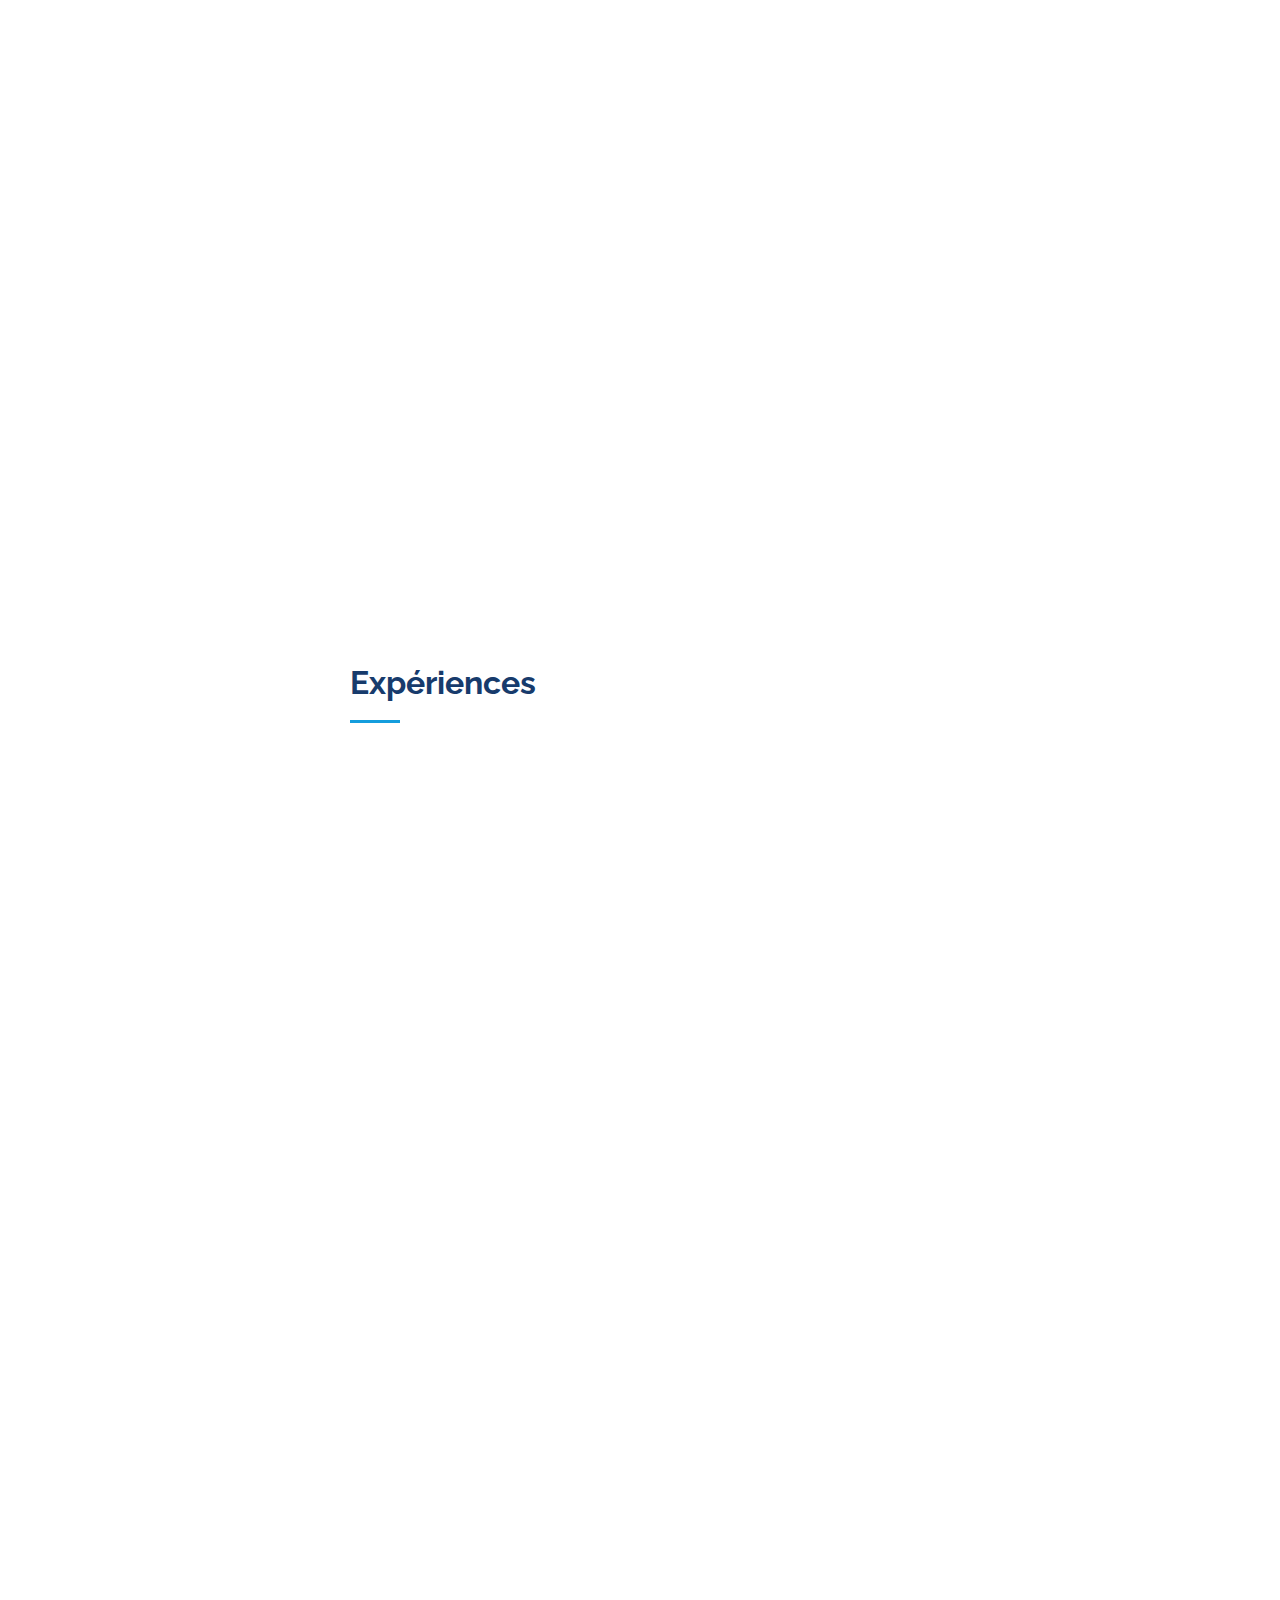
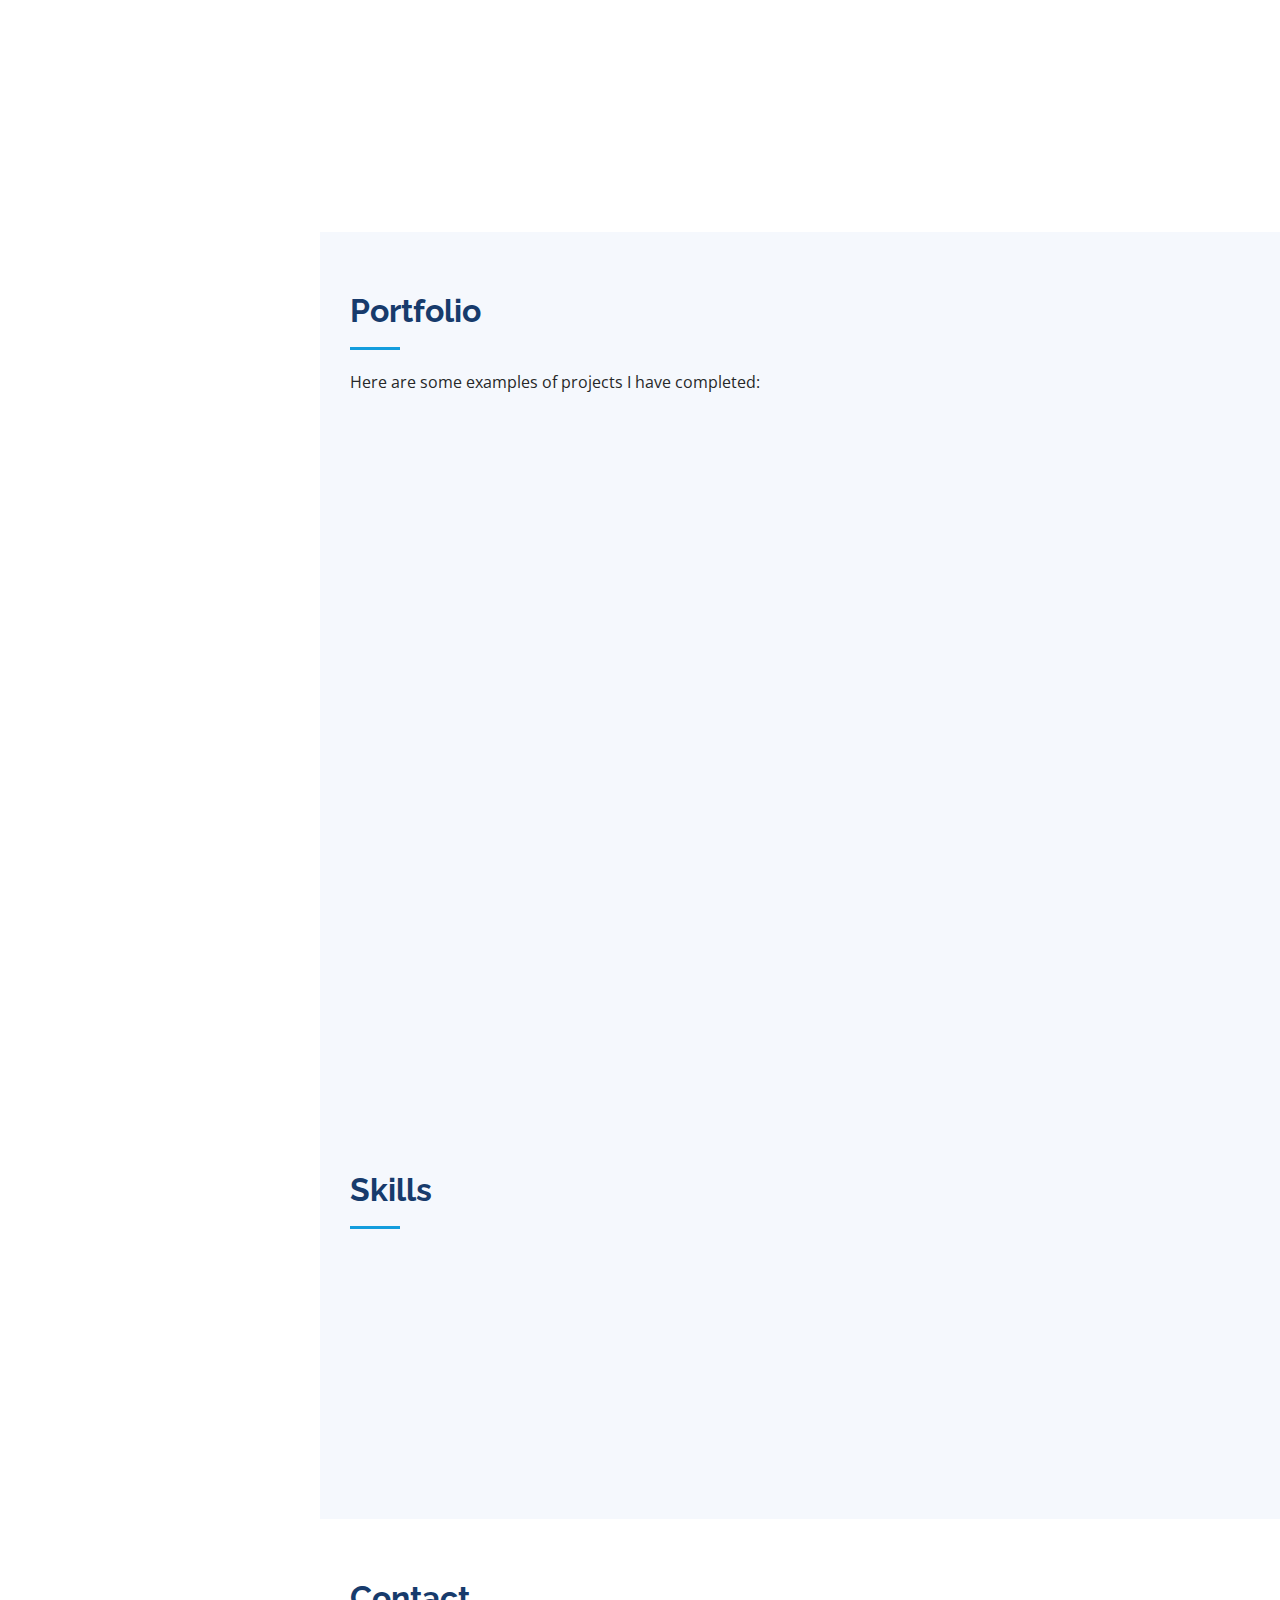
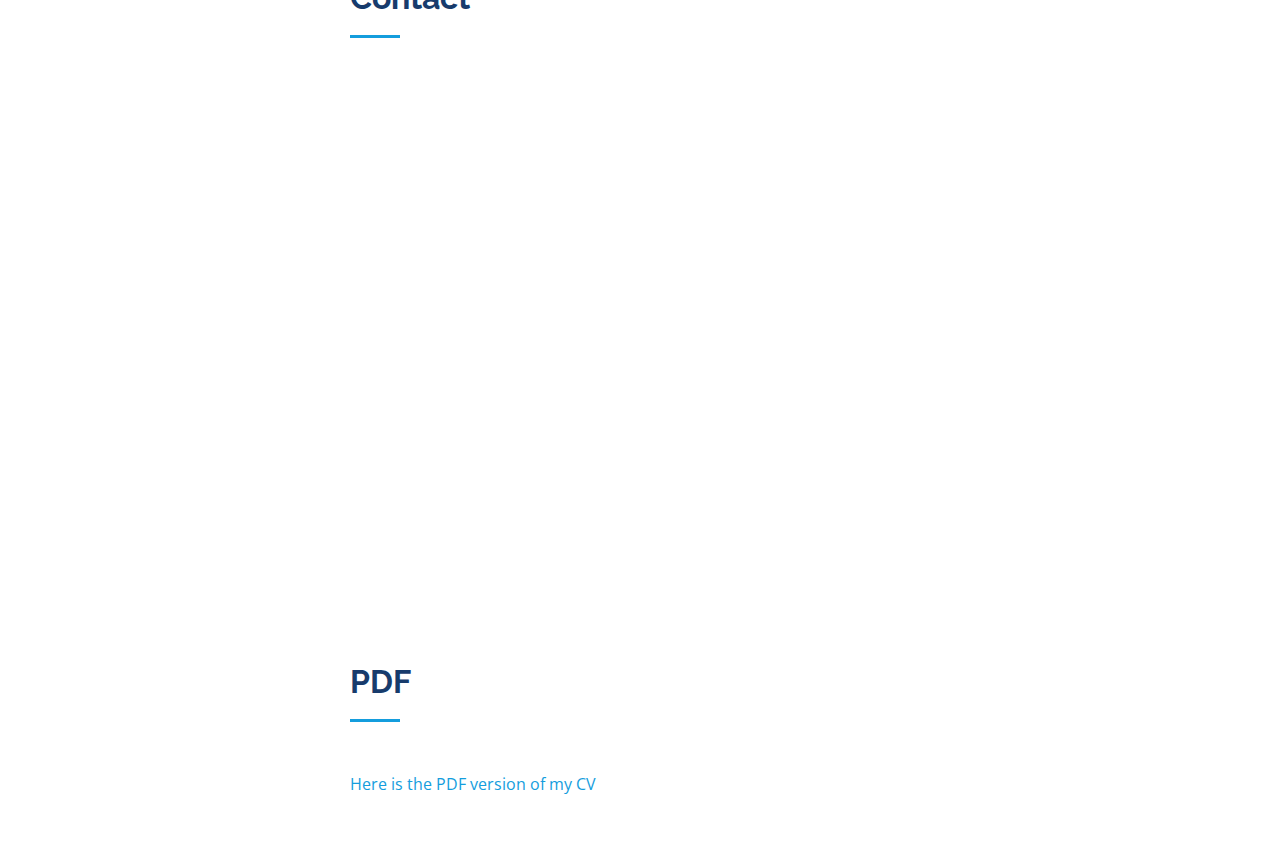
==== commit a702cf47: "social media" ====
--- a/index-eng.html
+++ b/index-eng.html
@@ -48,9 +48,6 @@
       <div class="profile">
         <img src="assets/img/Profile.jpg" alt="" class="img-fluid rounded-circle">
         <h1 class="text-light"><a href="index.html">Elise McGovern</a></h1>
-        <div class="social-links mt-3 text-center">
-          <a href="https://www.linkedin.com/in/elise-mcgovern-b7b705174/" class="linkedin"><i class="bx bxl-linkedin"></i></a>
-        </div>
       </div>
 
       <nav id="navbar" class="nav-menu navbar">
@@ -62,7 +59,7 @@
           <li><a href="#portfolio" class="nav-link scrollto"><i class="bx bx-book-content"></i> <span>Portfolio</span></a></li>
           <li><a href="#skills" class="nav-link scrollto"><i class="bx bx-file-blank"></i> <span>Skills</span></a></li>
           <li><a href="#contact" class="nav-link scrollto"><i class="bx bx-envelope"></i> <span>Contact</span></a></li>
-          <li><a href="#download" class="nav-link scrollto"><i class="bx bx-download"></i> <span>Telecharge CV</span></a></li>
+          <li><a href="#download" class="nav-link scrollto"><i class="bx bx-download"></i> <span>Download CV</span></a></li>
           <li><a href="index.html" class="nav-link scrollto"><i class="bx bx-world"></i> <span>Francais</span></a></li>
 
         </ul>
@@ -396,6 +393,16 @@
                 <h4>Telephone:</h4>
                 <p>+33788474803</p>
               </div>
+              
+              <div class="linkedin">
+                <i class="bi bi-phone"></i>
+                <h4>Social Media : </h4>
+                <div class="social-links">
+                  <a href="https://www.linkedin.com/in/elise-mcgovern-b7b705174/" class="linkedin"><i class="bx bxl-linkedin"></i></a>
+                  <a href="https://gitlab.univ-lille.fr/elise.mcgovern.etu" class="gitlab"><i class="bi bi-gitlab"></i></a>
+                  <a href="https://github.com/minElise" class="gitlab"><i class="bi bi-github"></i></i></a> 
+                </div>
+              </div>
 
 
             </div>
--- a/assets/css/style.css
+++ b/assets/css/style.css
@@ -73,7 +73,7 @@
   position: fixed;
   top: 0;
   left: 0;
-  bottom: 0;
+  bottom: 70px;
   width: 23%;
   transition: all ease-in-out 0.5s;
   z-index: 9997;
@@ -128,7 +128,7 @@
 }
 
 #main {
-  margin-left: 300px;
+  margin-left: 25%;
 }
 
 .container,
@@ -895,7 +895,7 @@
 .contact .info .social-links a {
   font-size: 18px;
   display: inline-block;
-  background: #333;
+  background: #fff;
   color: #fff;
   line-height: 1;
   padding: 8px 0;
@@ -908,7 +908,7 @@
 }
 
 .contact .info .social-links a:hover {
-  background: #149ddd;
+  background: #fff;
   color: #fff;
 }
 
@@ -1104,4 +1104,4 @@
     width: auto;
     padding-right: 20px 15px;
   }
-}+}
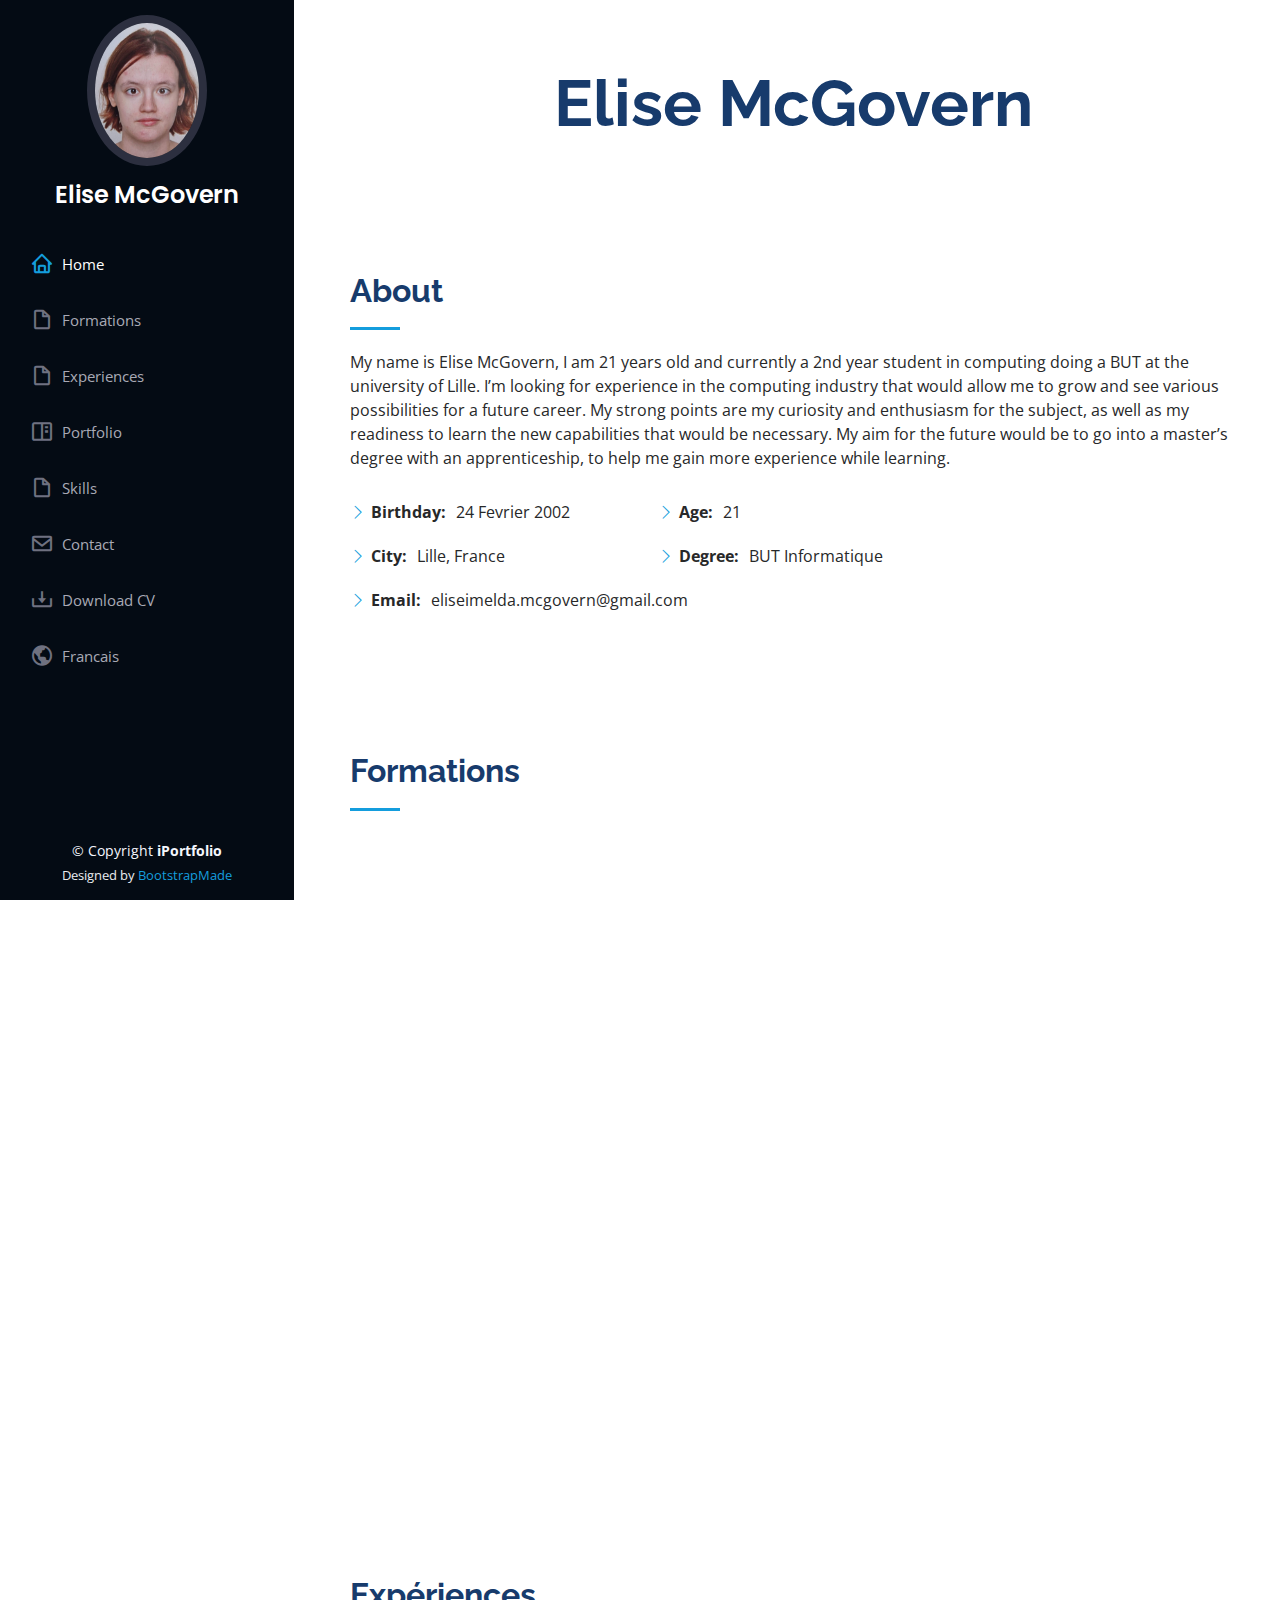
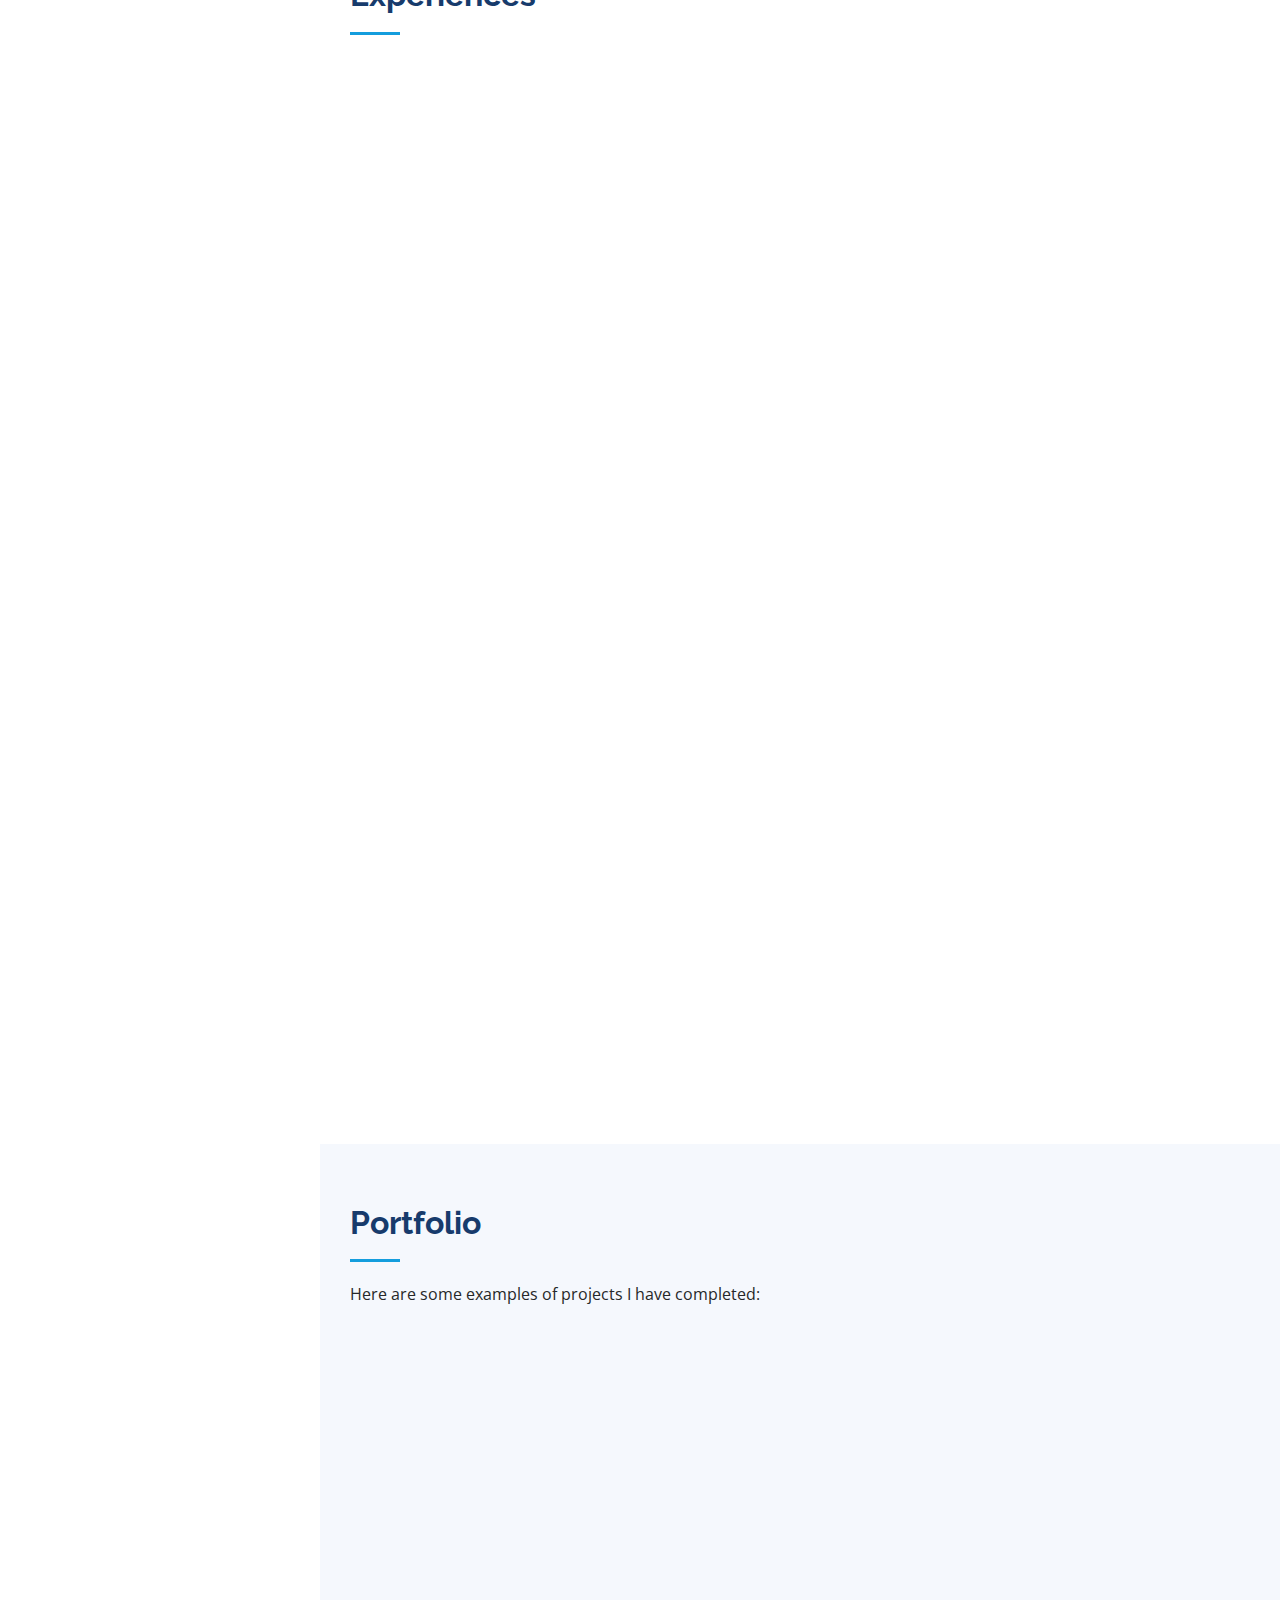
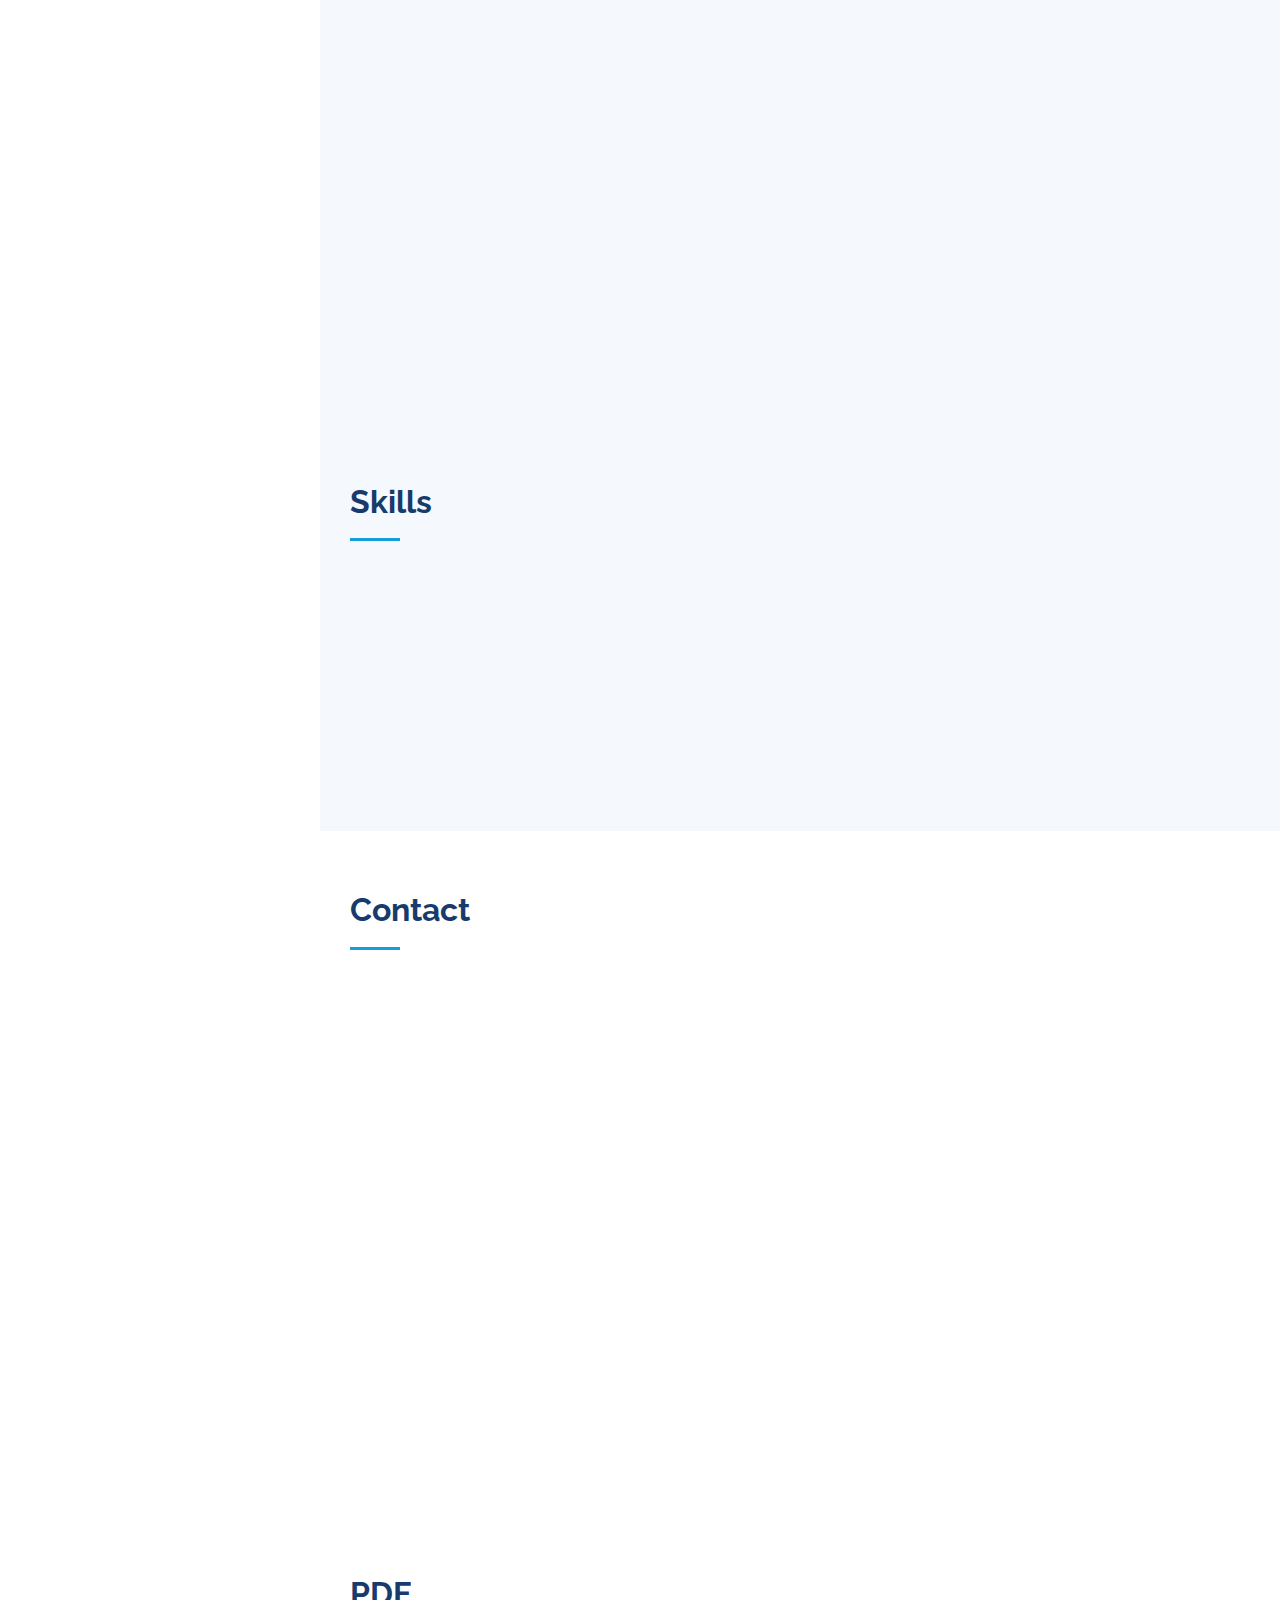
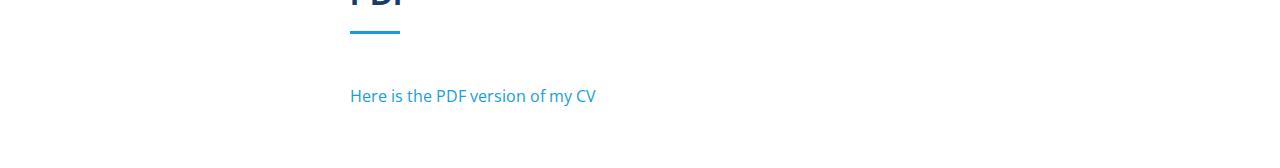
==== commit a5dd788b: "about" ====
--- a/index-eng.html
+++ b/index-eng.html
@@ -52,8 +52,8 @@
 
       <nav id="navbar" class="nav-menu navbar">
         <ul>
-          <li><a href="#hero" class="nav-link scrollto active"><i class="bx bx-home"></i> <span>Home</span></a></li>
-          <li><a href="#about" class="nav-link scrollto"><i class="bx bx-user"></i> <span>About</span></a></li>
+          <li><a href="#about" class="nav-link scrollto active"><i class="bx bx-home"></i> <span>Home</span></a></li>
+          <!-- <li><a href="#about" class="nav-link scrollto"><i class="bx bx-user"></i> <span>About</span></a></li> -->
           <li><a href="#formations" class="nav-link scrollto"><i class="bx bx-file-blank"></i> <span>Formations</span></a></li>
           <li><a href="#experiences" class="nav-link scrollto"><i class="bx bx-file-blank"></i> <span>Experiences</span></a></li>
           <li><a href="#portfolio" class="nav-link scrollto"><i class="bx bx-book-content"></i> <span>Portfolio</span></a></li>
@@ -68,12 +68,13 @@
   </header><!-- End Header -->
 
   <!-- ======= Hero Section ======= -->
-  <section id="hero" class="d-flex flex-column justify-content-center align-items-center">
-    <div class="hero-container" data-aos="fade-in">
-      <h1>Elise McGovern</h1>
-      <p>
+  <!-- <section id="hero" class="d-flex flex-column justify-content-center align-items-center"> -->
+    <div id="about" class="hero-container" data-aos="fade-in">
+      <div class="section-title">
+        <h1>Elise McGovern </h1>
+      </div>
     </div>
-  </section>
+  <!-- </section> -->
   <!-- End Hero -->
 
   <main id="main">
@@ -292,77 +293,76 @@
       </div>
     </section><!-- End Portfolio Section -->
 
-     <!-- ======= Skills Section ======= -->
-     <section id="skills" class="skills section-bg">
-      <div class="container">
-
-        <div class="section-title">
-          <h2>Skills</h2>
-        </div>
-
-        <div class="row skills-content">
-
-          <div class="col-lg-6" data-aos="fade-up">
-
-            <div class="progress">
-              <span class="skill">Java <i class="val">50%</i></span>
-              <div class="progress-bar-wrap">
-                <div class="progress-bar" role="progressbar" aria-valuenow="50" aria-valuemin="0" aria-valuemax="100"></div>
-              </div>
-            </div>
-
-            <div class="progress">
-              <span class="skill">Python <i class="val">40%</i></span>
-              <div class="progress-bar-wrap">
-                <div class="progress-bar" role="progressbar" aria-valuenow="50" aria-valuemin="0" aria-valuemax="100"></div>
-              </div>
-            </div>
-
-            <div class="progress">
-              <span class="skill">COBOL <i class="val">40%</i></span>
-              <div class="progress-bar-wrap">
-                <div class="progress-bar" role="progressbar" aria-valuenow="50" aria-valuemin="0" aria-valuemax="100"></div>
-              </div>
-            </div>
-
-          </div>
-
-          <div class="col-lg-6" data-aos="fade-up" data-aos-delay="100">
-
-            <div class="progress">
-              <span class="skill">HTML/CSS <i class="val">50%</i></span>
-              <div class="progress-bar-wrap">
-                <div class="progress-bar" role="progressbar" aria-valuenow="50" aria-valuemin="1" aria-valuemax="100"></div>
-              </div>
-            </div>
-
-            <div class="progress">
-              <span class="skill">Git <i class="val">60%</i></span>
-              <div class="progress-bar-wrap">
-                <div class="progress-bar" role="progressbar" aria-valuenow="60" aria-valuemin="0" aria-valuemax="100"></div>
-              </div>
-            </div>
-
-            <div class="progress">
-              <span class="skill">Bash <i class="val">30%</i></span>
-              <div class="progress-bar-wrap">
-                <div class="progress-bar" role="progressbar" aria-valuenow="30" aria-valuemin="0" aria-valuemax="100"></div>
-              </div>
-            </div>
-
-          </div>
-
-        </div>
-
-        <div class="col-lg-6" data-aos="fade-up">
-
-
-
-        </div>
-
-      </div>
-    </section><!-- End Skills Section -->
-
+        <!-- ======= Skills Section ======= -->
+        <section id="skills" class="skills section-bg">
+          <div class="container">
+    
+            <div class="section-title">
+              <h2>Skills</h2>
+            </div>
+    
+            <div class="row skills-content">
+    
+              <div class="col-lg-6" data-aos="fade-up">
+    
+                <div class="progress">
+                  <span class="skill">Java <i class="val">65%</i></span>
+                  <div class="progress-bar-wrap">
+                    <div class="progress-bar" role="progressbar" aria-valuenow="65" aria-valuemin="0" aria-valuemax="100"></div>
+                  </div>
+                </div>
+    
+                <div class="progress">
+                  <span class="skill">Python <i class="val">60%</i></span>
+                  <div class="progress-bar-wrap">
+                    <div class="progress-bar" role="progressbar" aria-valuenow="60" aria-valuemin="0" aria-valuemax="100"></div>
+                  </div>
+                </div>
+    
+                <div class="progress">
+                  <span class="skill">COBOL <i class="val">40%</i></span>
+                  <div class="progress-bar-wrap">
+                    <div class="progress-bar" role="progressbar" aria-valuenow="50" aria-valuemin="0" aria-valuemax="100"></div>
+                  </div>
+                </div>
+    
+              </div>
+    
+              <div class="col-lg-6" data-aos="fade-up" data-aos-delay="100">
+    
+                <div class="progress">
+                  <span class="skill">HTML/CSS <i class="val">50%</i></span>
+                  <div class="progress-bar-wrap">
+                    <div class="progress-bar" role="progressbar" aria-valuenow="50" aria-valuemin="1" aria-valuemax="100"></div>
+                  </div>
+                </div>
+    
+                <div class="progress">
+                  <span class="skill">Git <i class="val">60%</i></span>
+                  <div class="progress-bar-wrap">
+                    <div class="progress-bar" role="progressbar" aria-valuenow="60" aria-valuemin="0" aria-valuemax="100"></div>
+                  </div>
+                </div>
+    
+                <div class="progress">
+                  <span class="skill">Bash <i class="val">30%</i></span>
+                  <div class="progress-bar-wrap">
+                    <div class="progress-bar" role="progressbar" aria-valuenow="30" aria-valuemin="0" aria-valuemax="100"></div>
+                  </div>
+                </div>
+    
+              </div>
+    
+            </div>
+    
+            <div class="col-lg-6" data-aos="fade-up">
+    
+    
+    
+            </div>
+    
+          </div>
+        </section><!-- End Skills Section -->
 
     <!-- ======= Contact Section ======= -->
     <section id="contact" class="contact">
--- a/assets/css/style.css
+++ b/assets/css/style.css
@@ -256,8 +256,10 @@
   z-index: 1;
 }
 
-#hero .hero-container {
+.hero-container {
   position: relative;
+  margin-top: 5%;
+  text-align: center;
   z-index: 2;
   min-width: 300px;
   padding-left: 24%;
@@ -318,6 +320,15 @@
 
 .section-title {
   padding-bottom: 30px;
+}
+
+.section-title h1 {
+  font-size: 65px;
+  font-weight: bold;
+  margin-bottom: 20px;
+  padding-bottom: 20px;
+  position: relative;
+  color: #173b6c;
 }
 
 .section-title h2 {
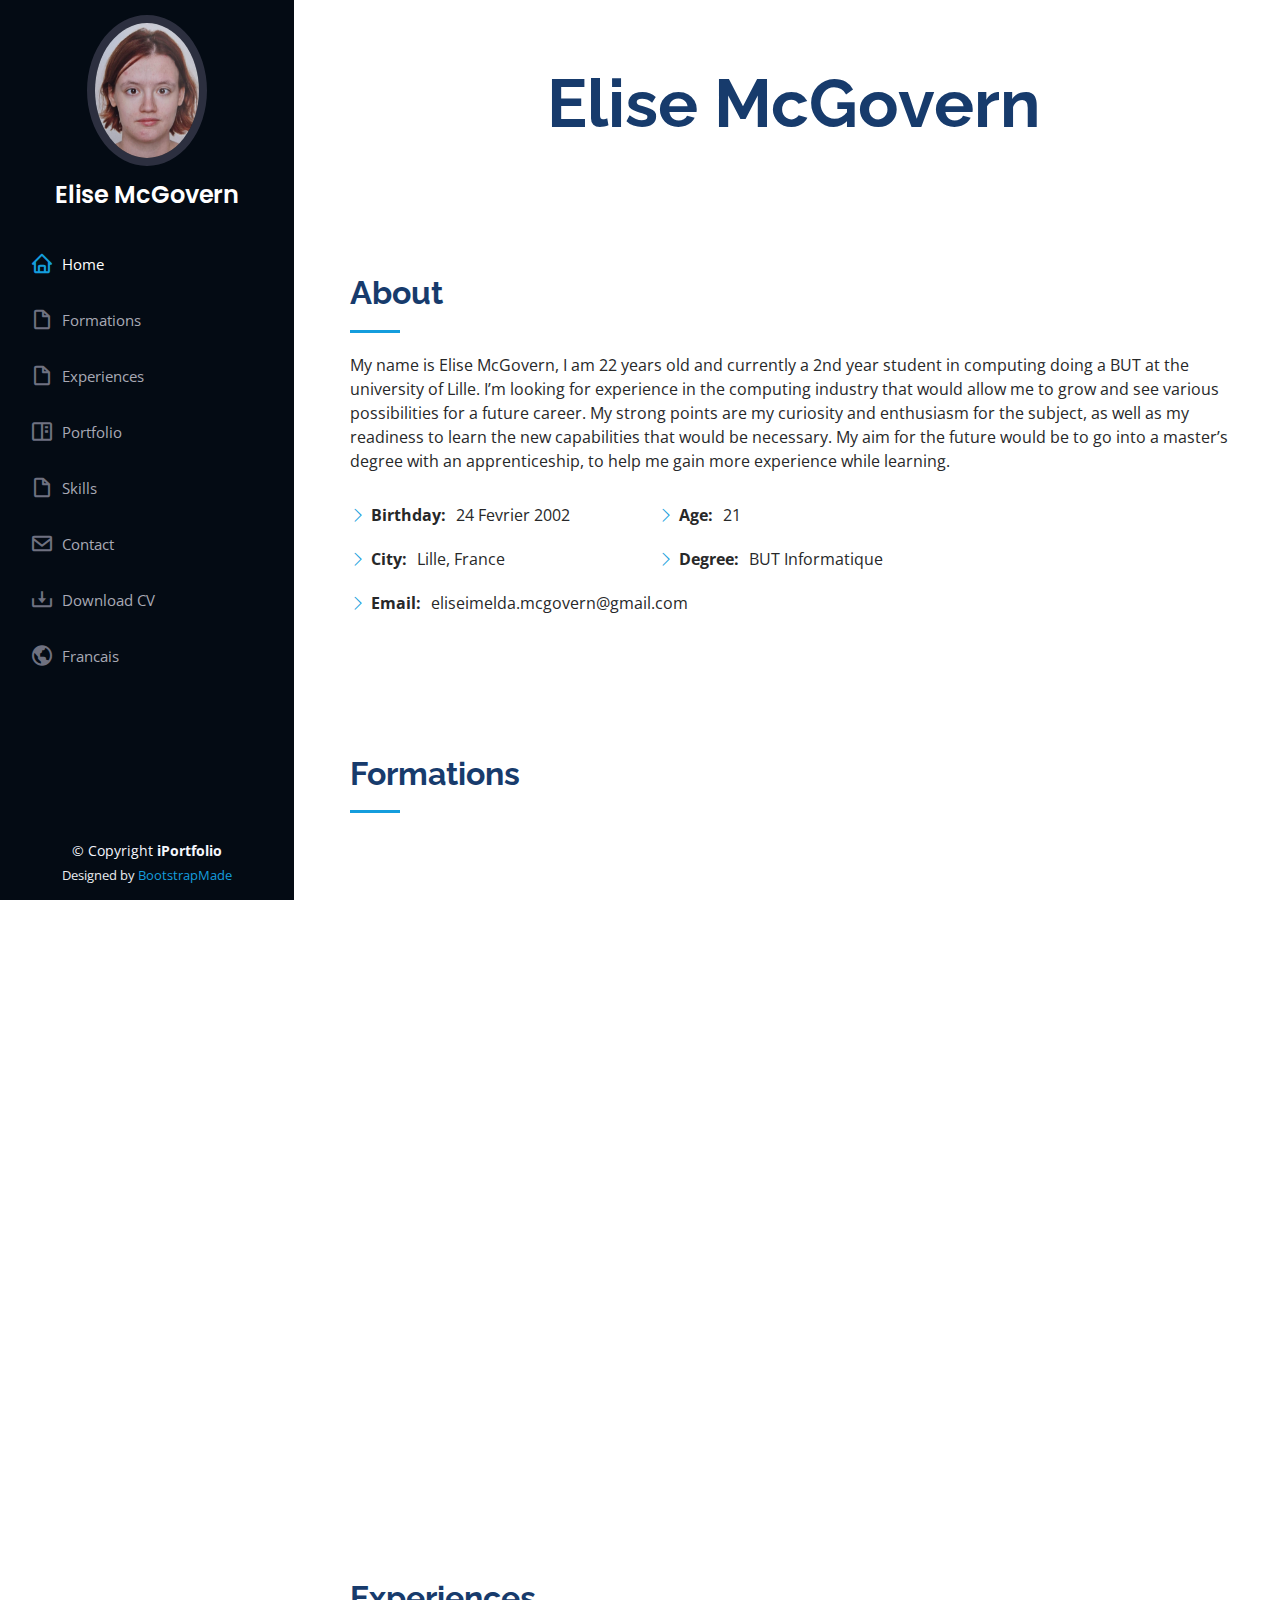
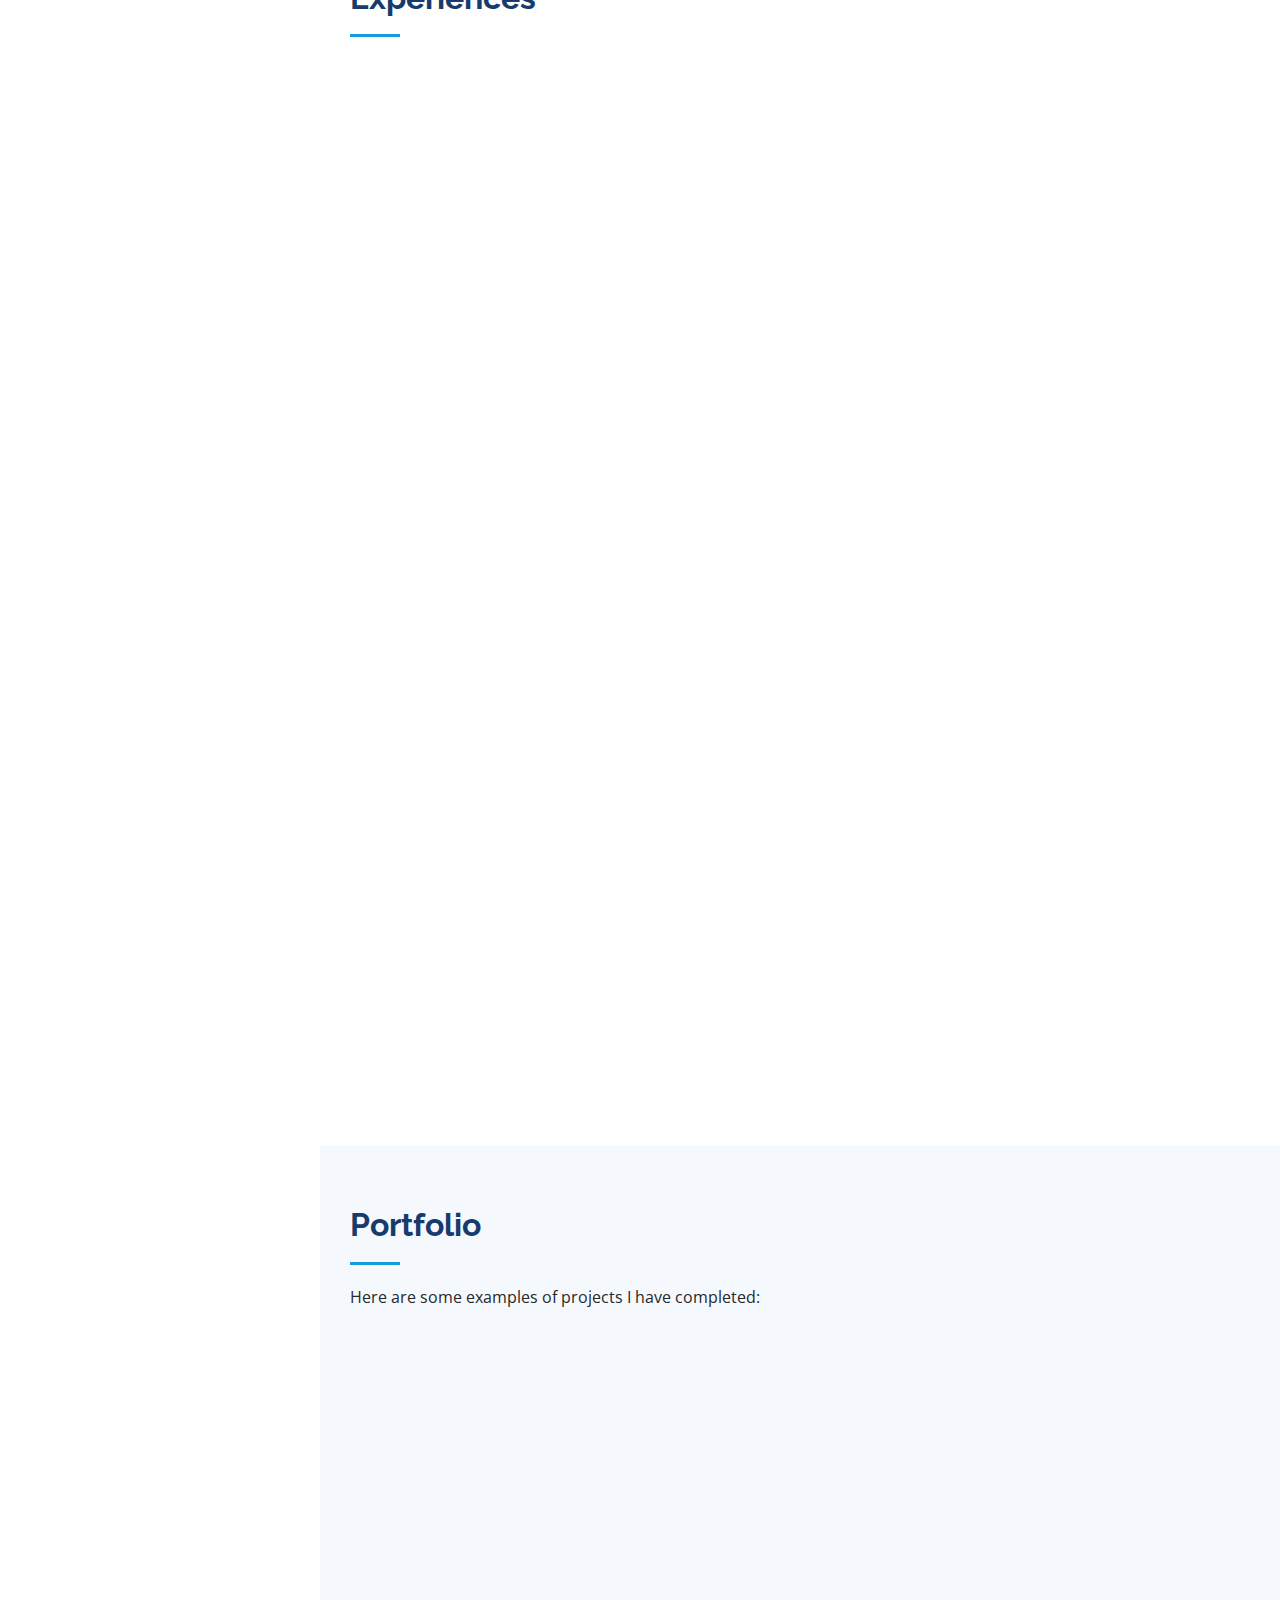
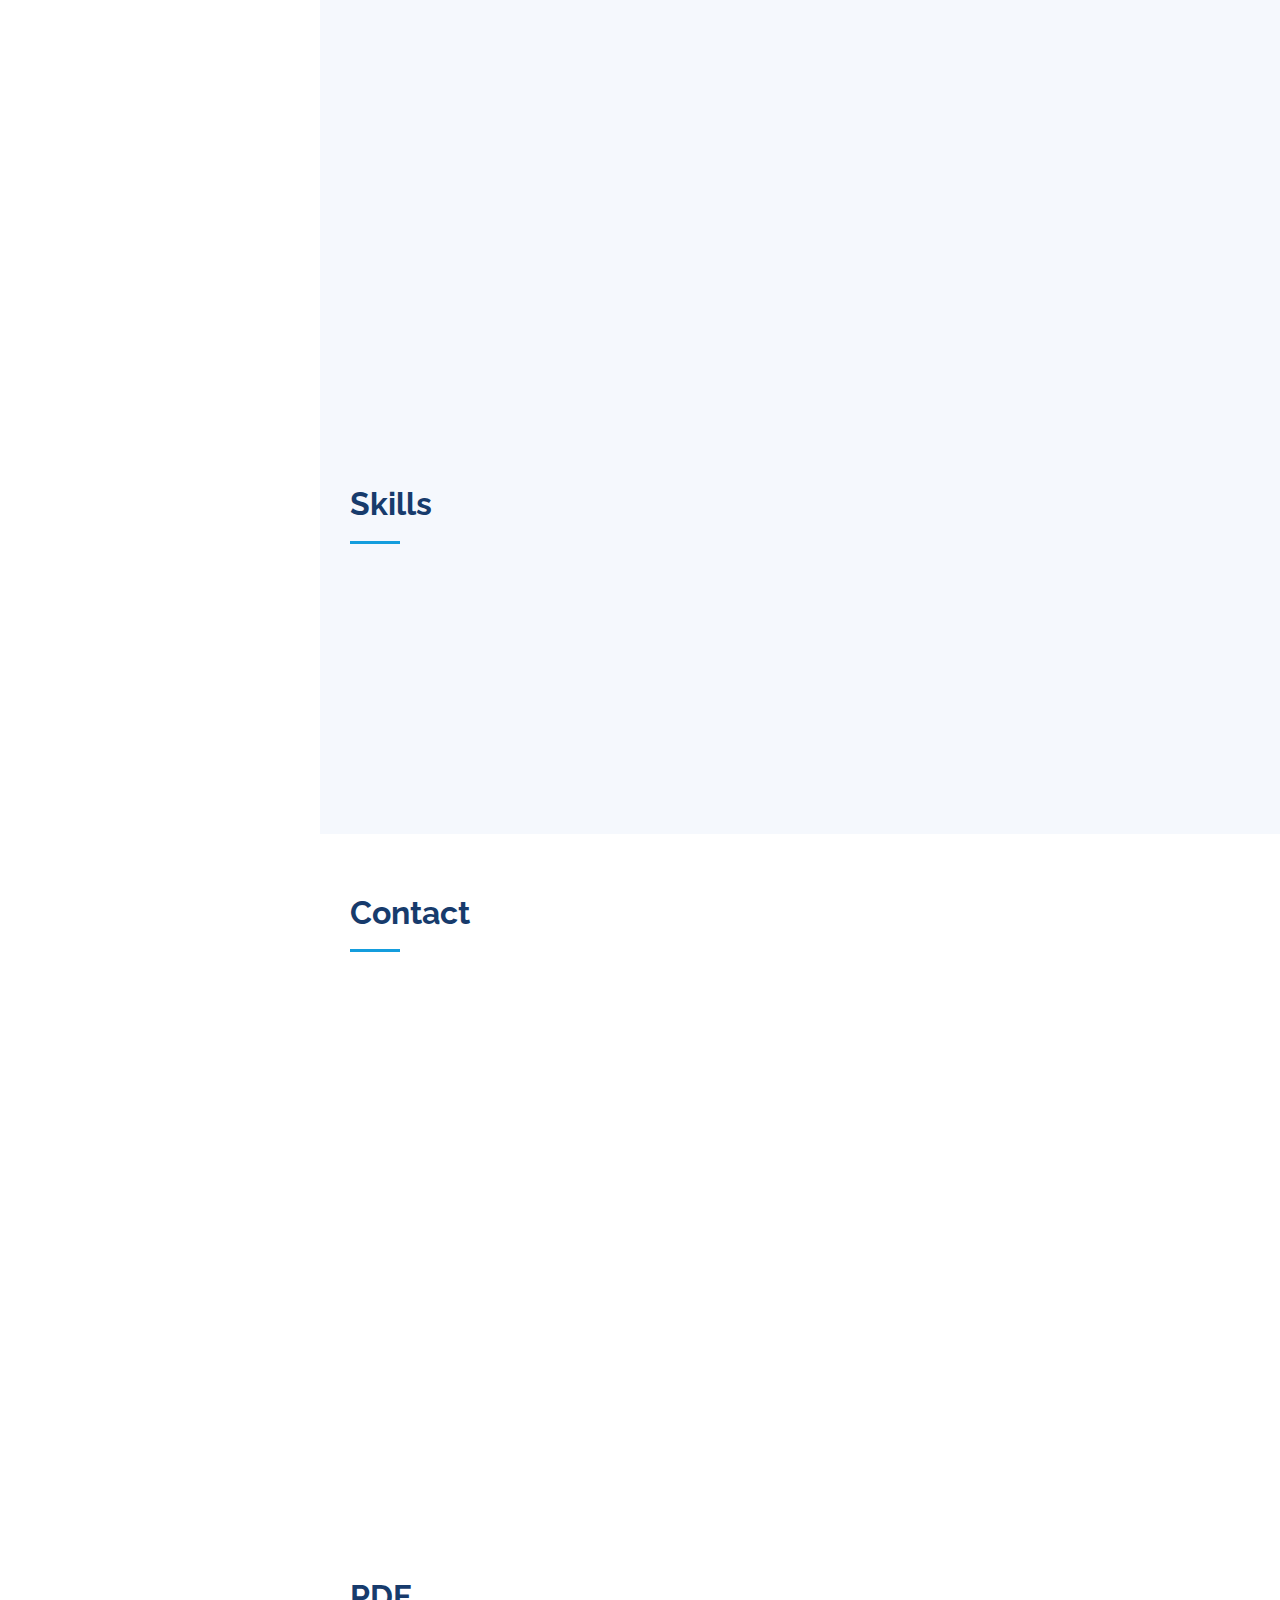
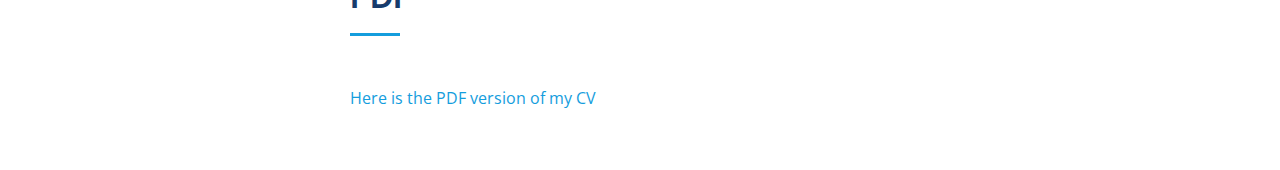
==== commit ecb074d5: "PPP - IBM 10 phrases" ====
--- a/index-eng.html
+++ b/index-eng.html
@@ -86,7 +86,7 @@
         <div class="section-title">
           <h2>About</h2>
           <p>
-            My name is Elise McGovern, I am 21 years old and currently a 2nd year student in computing doing a BUT at the 
+            My name is Elise McGovern, I am 22 years old and currently a 2nd year student in computing doing a BUT at the 
             university of Lille. I’m looking for experience in the computing industry that would allow me to grow and see 
             various possibilities for a future career. My strong points are my curiosity and enthusiasm for the subject, as 
             well as my readiness to learn the new capabilities that would be necessary. My aim for the future would be to go 
@@ -132,7 +132,7 @@
 
             <div class="resume-item">
               <h4>BUT Informatique</h4>
-              <h5>2022+</h5>
+              <h5>2022-2025</h5>
               <p><em>IUT A, Université de Lille, Lille, France</em></p>
               <p>2nd year </p>
             </div>
@@ -162,14 +162,14 @@
       <div class="container">
 
         <div class="section-title">
-          <h2>Expériences</h2>
+          <h2>Experiences</h2>
         </div>
 
           <div class="col-lg-6" data-aos="fade-up" data-aos-delay="100">
             <h3 class="resume-title">Professional Experience</h3>
             <div class="resume-item">
               <h4>Assistant Developer</h4>
-              <h5>2023 +</h5>
+              <h5>2023 - 2025</h5>
               <p><em>IBM, Lille, France </em></p>
               <ul>
                 <li>BUT with an Apprenticeship at IBM</li>
--- a/assets/css/style.css
+++ b/assets/css/style.css
@@ -323,7 +323,7 @@
 }
 
 .section-title h1 {
-  font-size: 65px;
+  font-size: 67px;
   font-weight: bold;
   margin-bottom: 20px;
   padding-bottom: 20px;
